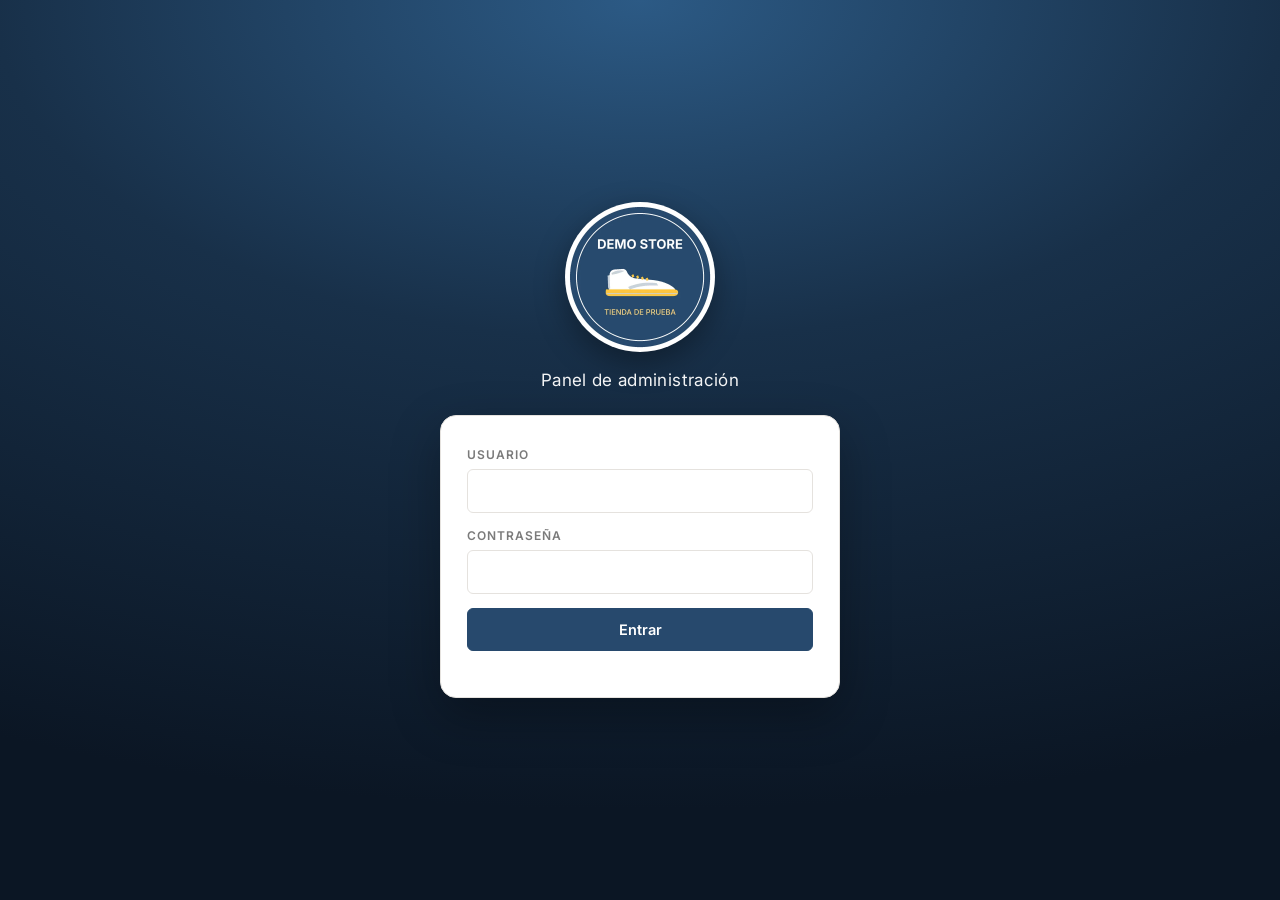
==== admin.html @ fce8990f "Tienda demo de calzado Página estática con catálogo, ficha de producto, carrito, checkout con cupone" ====
<!doctype html>
<html lang="es-CL">
<head>
<meta charset="utf-8">
<meta name="viewport" content="width=device-width, initial-scale=1">
<meta name="robots" content="noindex, nofollow">
<title>Panel · Demo Store</title>
<link rel="icon" href="favicon.svg" type="image/svg+xml">
<link rel="preconnect" href="https://fonts.googleapis.com">
<link rel="preconnect" href="https://fonts.gstatic.com" crossorigin>
<link rel="stylesheet" href="https://fonts.googleapis.com/css2?family=Playfair+Display:wght@500;600&family=Inter:wght@400;500;600;700&display=swap">
<style>
:root{
  --vino:#27496d; --vino-osc:#183049; --dorado:#b98a3e;
  --tinta:#151515; --tinta-2:#4d4d4d; --suave-txt:#7a7a7a;
  --papel:#fff; --suave:#f6f5f3; --suave-2:#efedea; --linea:#e5e2de;
  --verde:#1f8a5b; --rojo:#b3261e;
  --titulo:"Playfair Display",Georgia,serif; --texto:"Inter",system-ui,sans-serif;
  --radio:6px;
}
*,*::before,*::after{box-sizing:border-box}
[hidden]{display:none !important}
body{margin:0;background:var(--suave);color:var(--tinta);font:15px/1.5 var(--texto);-webkit-font-smoothing:antialiased}
h1,h2,h3{margin:0}
button,input,select,textarea{font:inherit;color:inherit;max-width:100%}
a{color:var(--vino)}

/* ---------- piezas ---------- */
.boton{display:inline-flex;align-items:center;justify-content:center;gap:8px;background:var(--vino);color:#fff;
  border:1px solid var(--vino);border-radius:var(--radio);padding:10px 18px;font-size:14.5px;font-weight:600;cursor:pointer}
.boton:hover{background:var(--vino-osc);border-color:var(--vino-osc)}
.boton[disabled]{opacity:.45;pointer-events:none}
/* Cuando hay cambios sin guardar, el botón late para que no se te pase */
.boton--guardar.late{animation:brillo 1.8s ease-in-out infinite}
@keyframes brillo{
  0%,100%{box-shadow:0 0 0 0 rgb(106 17 56 / .45)}
  50%{box-shadow:0 0 0 9px rgb(106 17 56 / 0)}
}
@media (prefers-reduced-motion:reduce){.boton--guardar.late{animation:none;outline:2px solid var(--vino);outline-offset:2px}}
.boton--linea{background:transparent;color:var(--tinta);border-color:var(--linea)}
.boton--linea:hover{background:var(--suave);color:var(--tinta);border-color:var(--tinta)}
.boton--chico{padding:6px 12px;font-size:13px}
.boton--rojo{background:transparent;border-color:var(--linea);color:var(--rojo)}
.boton--rojo:hover{background:#fdf0ef;border-color:var(--rojo)}
.campo{display:grid;gap:5px;margin-bottom:14px}
.campo>label{font-size:12px;letter-spacing:.08em;text-transform:uppercase;color:var(--suave-txt);font-weight:600}
.campo input,.campo select,.campo textarea{width:100%;border:1px solid var(--linea);border-radius:var(--radio);
  padding:10px 12px;font-size:14.5px;background:#fff;outline:none}
.campo input:focus,.campo select:focus,.campo textarea:focus{border-color:var(--vino)}
.campo textarea{min-height:76px;resize:vertical;font-family:inherit;line-height:1.5}
.campo .ayuda{font-size:12.5px;color:var(--suave-txt);line-height:1.45;
  padding-left:14px;position:relative}
.campo .ayuda::before{content:"";position:absolute;left:0;top:.52em;width:7px;height:7px;
  border-radius:50%;border:1.6px solid var(--vino);opacity:.5}
/* Avisos: lo que el panel le explica a quien lo está usando */
.pista{display:flex;gap:10px;align-items:flex-start;margin:12px 0 0;
  background:#f2f5f9;border-left:3px solid var(--vino);border-radius:0 8px 8px 0;
  padding:11px 14px;font-size:13.5px;line-height:1.5;color:var(--tinta-2)}
.pista svg{width:17px;height:17px;flex:none;margin-top:1px;color:var(--vino);
  fill:none;stroke:currentColor;stroke-width:1.8;stroke-linecap:round;stroke-linejoin:round}
.pista b{color:var(--tinta);font-weight:600}
.pista--antes{margin:0 0 14px}
.fila{display:grid;grid-template-columns:1fr 1fr;gap:0 14px}
.fila-3{display:grid;grid-template-columns:1fr 1fr 1fr;gap:0 14px}
@media(max-width:620px){.fila,.fila-3{grid-template-columns:1fr}}
.marca-check{display:flex;align-items:center;gap:9px;font-size:14.5px;margin-bottom:10px;cursor:pointer}
.marca-check input{width:17px;height:17px;accent-color:var(--vino)}
.tarjeta{background:#fff;border:1px solid var(--linea);border-radius:10px;padding:18px;margin-bottom:14px}
.tarjeta>h3{font-family:var(--titulo);font-size:19px;font-weight:600;margin-bottom:14px}
.vacio{color:var(--suave-txt);font-size:14px;padding:12px 0}

/* ---------- entrar ---------- */
.entrar{min-height:100vh;display:grid;place-items:center;padding:24px 20px;
  background:radial-gradient(120% 90% at 50% 0%,#2c5a85 0%,#183049 42%,#0b1624 100%)}
.entrar-marco{width:min(100%,400px);display:grid;justify-items:center}
.entrar-logo{width:150px;height:150px;border-radius:50%;object-fit:cover;background:#fff;
  box-shadow:0 10px 30px rgb(0 0 0 / .35)}
.entrar-titulo{color:#fff;font-size:17px;letter-spacing:.02em;margin:16px 0 22px;text-align:center;opacity:.95}
.entrar-caja{width:100%;background:#fff;border:1px solid var(--linea);border-radius:16px;padding:30px 26px;
  box-shadow:0 18px 50px rgb(0 0 0 / .3)}
.marca{display:flex;align-items:baseline;gap:7px;letter-spacing:.14em;font-size:19px;justify-content:center;margin-bottom:6px}
.marca b{font-weight:800}.marca span{font-weight:300}
.entrar-caja p.sub{text-align:center;color:var(--suave-txt);font-size:13.5px;margin:0 0 24px}
.entrar-pie{text-align:center;margin:16px 0 0}
.enlace-suave{border:0;background:none;padding:0;font:inherit;font-size:13.5px;color:var(--vino);
  cursor:pointer;text-decoration:underline;text-underline-offset:3px}
.recuperar-titulo{font-family:var(--titulo);font-size:20px;font-weight:600;margin:0 0 4px;text-align:center}
/* El código de recuperación: se muestra una sola vez, grande y copiable */
.codigo-caja{display:grid;gap:14px;justify-items:center;text-align:center;
  border:2px dashed var(--vino);border-radius:12px;padding:22px 18px;background:#f2f5f9;margin:4px 0 0}
.codigo-valor{font-family:ui-monospace,SFMono-Regular,Menlo,monospace;font-size:clamp(22px,5vw,30px);
  font-weight:700;letter-spacing:.08em;color:var(--vino);user-select:all;word-break:break-all}
.codigo-acciones{display:flex;gap:8px;flex-wrap:wrap;justify-content:center}
.ventana-codigo{border:0;padding:0;background:none;max-width:none;max-height:none;width:100%;height:100%}
.ventana-codigo:not([open]){display:none}
.ventana-codigo::backdrop{background:rgb(22 10 34 / .55)}
.ventana-codigo{display:grid;place-items:center}
.ventana-codigo-caja{width:min(100% - 32px,430px);background:#fff;border-radius:14px;padding:26px 24px}
.ventana-codigo-caja h2{font-family:var(--titulo);font-size:21px;font-weight:600;margin:0 0 6px}
.aviso{font-size:13.5px;border-radius:var(--radio);padding:10px 12px;margin-bottom:14px}
.aviso--mal{background:#fdf0ef;color:var(--rojo)}
.aviso--ok{background:#eef8f2;color:var(--verde)}
.aviso--info{background:var(--suave);color:var(--tinta-2)}

/* ---------- marco ---------- */
.barra{position:sticky;top:0;z-index:20;background:#fff;border-bottom:1px solid var(--linea);
  display:flex;align-items:center;gap:14px;padding:12px 20px;flex-wrap:wrap}
.barra .marca{margin:0;font-size:16px}
.barra-logo{width:34px;height:34px;border-radius:50%;object-fit:cover;flex:none}
.barra-etiqueta{font-size:11.5px;letter-spacing:.12em;text-transform:uppercase;color:var(--suave-txt);
  border-left:1px solid var(--linea);padding-left:14px}
.barra-der{margin-left:auto;display:flex;align-items:center;gap:10px}
/* En el teléfono no cabía todo en una línea y «Guardar cambios» quedaba
   cortado a la derecha. Ahora baja a su propia fila, ancho completo. */
@media(max-width:720px){
  .barra{padding:10px 14px;gap:10px}
  .barra-etiqueta{display:none}
  .barra-der{margin-left:auto;width:100%;flex-wrap:wrap;gap:8px}
  .barra-der .estado-guardado{order:-1;width:100%;text-align:center}
  .barra-der [data-guardar]{flex:1 1 auto;justify-content:center}
  .barra-der a,.barra-der [data-salir]{flex:0 0 auto}
}
.estado-guardado{font-size:13px;color:var(--suave-txt)}
.estado-guardado[data-cambios]{color:var(--dorado);font-weight:600}
.pestanas{display:flex;gap:2px;overflow-x:auto;background:#fff;border-bottom:1px solid var(--linea);padding:0 12px}
.pestanas button{background:none;border:0;border-bottom:2px solid transparent;padding:12px 14px;
  font-size:14.5px;font-weight:500;color:var(--tinta-2);cursor:pointer;white-space:nowrap}
.pestanas button:hover{color:var(--tinta)}
.pestanas button[aria-current]{color:var(--vino);border-bottom-color:var(--vino);font-weight:600}
.cuerpo{max-width:1180px;margin:0 auto;padding:22px 20px 80px}

/* ---------- productos ---------- */
.productos{display:grid;grid-template-columns:320px minmax(0,1fr);gap:20px;align-items:start}
@media(max-width:860px){.productos{grid-template-columns:1fr}}
.lista-caja{background:#fff;border:1px solid var(--linea);border-radius:10px;overflow:hidden;position:sticky;top:120px}
@media(max-width:860px){.lista-caja{position:static}}
.lista-filtros{padding:12px;border-bottom:1px solid var(--linea);display:grid;gap:8px}
.lista-filtros input,.lista-filtros select{width:100%;border:1px solid var(--linea);border-radius:var(--radio);padding:8px 10px;font-size:14px}
.lista{max-height:62vh;overflow:auto}
.lista-item{display:flex;align-items:center;gap:10px;width:100%;text-align:left;background:none;border:0;
  border-bottom:1px solid var(--linea);padding:9px 12px;cursor:pointer}
.lista-item:hover{background:var(--suave)}
.lista-item[aria-current]{background:#edf2f7;box-shadow:inset 3px 0 0 var(--vino)}
.lista-item img{width:44px;height:44px;object-fit:cover;background:var(--suave-2);border-radius:4px;flex:none}
.lista-item div{min-width:0;display:grid}
.lista-item b{font-size:14px;font-weight:500;white-space:nowrap;overflow:hidden;text-overflow:ellipsis}
.lista-item small{font-size:12.5px;color:var(--suave-txt)}
.lista-item .oculto-tag{font-size:11px;color:var(--rojo)}
/* Grupos por categoría en la lista de productos */
.grupo-cat{border-bottom:1px solid var(--linea)}
.grupo-cat:last-child{border-bottom:0}
.grupo-cat>summary{display:flex;align-items:center;gap:10px;padding:11px 14px;cursor:pointer;
  background:var(--suave);list-style:none;position:sticky;top:0;z-index:1;
  border-bottom:1px solid var(--linea)}
.grupo-cat>summary::-webkit-details-marker{display:none}
.grupo-cat>summary::marker{content:""}
.grupo-cat>summary:hover{background:var(--suave-2)}
.grupo-cat-foto{width:34px;height:26px;border-radius:5px;object-fit:cover;flex:none;
  border:1px solid var(--linea);background:#fff}
.grupo-cat>summary b{font-size:13.5px;font-weight:600;letter-spacing:.02em}
.grupo-cat-n{margin-left:auto;background:#fff;border:1px solid var(--linea);border-radius:999px;
  padding:2px 9px;font-size:11.5px;color:var(--suave-txt);font-variant-numeric:tabular-nums}
.grupo-cat-flecha{width:9px;height:9px;flex:none;border-right:1.6px solid var(--suave-txt);
  border-bottom:1.6px solid var(--suave-txt);transform:rotate(-45deg);margin-right:2px;transition:transform .15s}
.grupo-cat[open]>summary .grupo-cat-flecha{transform:rotate(45deg)}

.editor{background:#fff;border:1px solid var(--linea);border-radius:10px;padding:22px}
.editor-cab{display:flex;align-items:center;gap:12px;margin-bottom:18px}
.editor-cab h2{font-family:var(--titulo);font-size:22px;font-weight:600;margin-right:auto}
.sub-titulo{font-size:12px;letter-spacing:.1em;text-transform:uppercase;color:var(--suave-txt);
  font-weight:600;margin:22px 0 12px;padding-top:16px;border-top:1px solid var(--linea)}

/* fotos */
.fotos{display:flex;flex-wrap:wrap;gap:10px}
.foto{position:relative;width:118px}
.foto img{width:118px;height:89px;object-fit:cover;background:var(--suave-2);border:1px solid var(--linea);border-radius:6px;display:block}
.foto-acciones{display:flex;gap:4px;margin-top:4px}
.foto-acciones button{flex:1;border:1px solid var(--linea);background:#fff;border-radius:4px;padding:3px;
  font-size:12px;cursor:pointer;line-height:1.2}
.foto-acciones button:hover{background:var(--suave)}
.foto-principal{position:absolute;top:4px;left:4px;background:var(--vino);color:#fff;font-size:10px;
  letter-spacing:.06em;text-transform:uppercase;padding:2px 6px;border-radius:3px}
.subir{width:118px;height:89px;border:1px dashed var(--linea);border-radius:6px;background:var(--suave);
  display:grid;place-items:center;cursor:pointer;font-size:13px;color:var(--suave-txt);text-align:center;padding:6px}
.subir:hover{border-color:var(--vino);color:var(--vino)}

/* campo de imagen (portada y banda): se sube desde el dispositivo */
.img-campo{display:flex;gap:14px;align-items:flex-start;flex-wrap:wrap}
.img-campo>img{width:220px;aspect-ratio:4/3;object-fit:cover;display:block;
  border:1px solid var(--linea);border-radius:8px;background:var(--suave-2)}
.img-vacia{width:220px;aspect-ratio:4/3;border:1px dashed var(--linea);border-radius:8px;
  background:var(--suave);display:grid;place-items:center;font-size:13px;color:var(--suave-txt)}
.img-acciones{display:grid;gap:7px;align-content:start;max-width:260px}
.img-acciones label{cursor:pointer}
.img-acciones .ayuda{font-size:12.5px;color:var(--suave-txt);line-height:1.45}

/* tallas */
.tallas-modo{display:flex;gap:6px;margin-bottom:12px}
.tallas-modo button{border:1px solid var(--linea);background:#fff;border-radius:999px;padding:6px 14px;
  font-size:13.5px;cursor:pointer}
.tallas-modo button[aria-pressed="true"]{background:var(--vino);border-color:var(--vino);color:#fff}
.tallas-stock{display:flex;flex-wrap:wrap;gap:8px}
.talla-stock{width:76px}
.talla-stock span{display:block;font-size:12px;color:var(--suave-txt);text-align:center;margin-bottom:3px}
.talla-stock input{width:100%;text-align:center;border:1px solid var(--linea);border-radius:var(--radio);padding:7px 4px}
.talla-stock input[data-cero]{background:#fdf0ef;border-color:#f0c9c6}
/* estadísticas */
.st-periodos{display:flex;gap:6px;flex-wrap:wrap;margin-bottom:16px}
.st-periodos button{border:1px solid var(--linea);background:#fff;border-radius:999px;padding:6px 14px;font-size:13.5px;cursor:pointer}
.st-periodos button[aria-pressed="true"]{background:var(--vino);border-color:var(--vino);color:#fff}
.st-tiles{display:grid;grid-template-columns:repeat(auto-fit,minmax(170px,1fr));gap:12px;margin-bottom:18px}
.st-tile{border:1px solid var(--linea);border-radius:10px;padding:14px 16px;background:#fff}
.st-tile b{display:block;font-size:26px;font-weight:600;line-height:1.1;font-variant-numeric:tabular-nums}
.st-tile span{display:block;font-size:12px;letter-spacing:.08em;text-transform:uppercase;color:var(--suave-txt);font-weight:600;margin-bottom:6px}
.st-tile small{display:block;color:var(--suave-txt);font-size:12.5px;margin-top:4px;line-height:1.4}
.st-barras{display:flex;align-items:flex-end;gap:4px;height:130px;padding:10px 0;border-bottom:1px solid var(--linea)}
.st-barras div{flex:1;background:var(--vino);border-radius:3px 3px 0 0;min-height:2px;opacity:.85}
.st-barras div:hover{opacity:1}
.st-pie-fechas{display:flex;justify-content:space-between;font-size:11.5px;color:var(--suave-txt);margin-top:6px}
.st-paso{display:grid;grid-template-columns:minmax(0,1fr) 2.2fr auto auto;gap:10px;align-items:center;padding:7px 0;font-size:14px}
.st-paso span.b{background:var(--suave-2);border-radius:999px;height:10px;overflow:hidden}
.st-paso span.b i{display:block;height:100%;background:var(--vino)}
.st-paso b{font-variant-numeric:tabular-nums}
.st-paso small{color:var(--suave-txt);min-width:46px;text-align:right}
.st-dos{display:grid;grid-template-columns:1fr 1fr;gap:16px}
@media(max-width:760px){.st-dos{grid-template-columns:1fr}}
.st-rank{display:grid;gap:7px}
.st-rank li{display:flex;gap:10px;align-items:center;font-size:14px}
.st-rank li b{margin-left:auto;font-variant-numeric:tabular-nums}
.st-vacio{color:var(--suave-txt);font-size:13.5px}
.st-pasos{margin:10px 0 0 18px;display:grid;gap:7px;font-size:14px;line-height:1.5}
.color-punto{display:inline-block;width:12px;height:12px;border-radius:50%;
  border:1px solid rgb(0 0 0 / .18);vertical-align:-1px;margin-right:2px}
.repe-cab .ayuda{margin-left:auto;font-size:12.5px;color:var(--suave-txt)}

/* filas repetibles */
.repe{border:1px solid var(--linea);border-radius:8px;padding:14px;margin-bottom:10px;background:var(--suave)}
.repe-cab{display:flex;align-items:center;gap:10px;margin-bottom:10px}
.repe-cab b{font-size:13px;letter-spacing:.06em;text-transform:uppercase;color:var(--suave-txt);margin-right:auto}
.repe .campo{margin-bottom:10px}
.color-fila{display:flex;gap:8px;align-items:center;margin-bottom:8px}
.color-fila input[type=text]{flex:1}
.color-fila input[type=color]{width:46px;height:38px;padding:2px;border:1px solid var(--linea);border-radius:var(--radio);background:#fff}

.guardado{position:fixed;left:50%;bottom:24px;transform:translate(-50%,10px);z-index:60;background:var(--tinta);
  color:#fff;padding:12px 20px;border-radius:var(--radio);font-size:14px;opacity:0;pointer-events:none;
  transition:opacity .2s,transform .2s}
.guardado[data-ver]{opacity:1;transform:translate(-50%,0)}
.guardado--mal{background:var(--rojo)}
</style>
</head>
<body>

<!-- ============ entrar ============ -->
<section class="entrar" data-entrar>
  <div class="entrar-marco">
    <img class="entrar-logo" src="img/logo-demo.webp" width="600" height="600" alt="Demo Store">
    <p class="entrar-titulo">Panel de administración</p>
  <form class="entrar-caja" data-form-entrar>
    <div class="aviso aviso--mal" data-error-entrar hidden></div>
    <div class="aviso aviso--info" data-config hidden></div>
    <div class="campo">
      <label for="u">Usuario</label>
      <input id="u" type="text" autocomplete="username" required>
    </div>
    <div class="campo">
      <label for="c">Contraseña</label>
      <input id="c" type="password" autocomplete="current-password" required>
    </div>
    <button class="boton" type="submit" style="width:100%">Entrar</button>
    <p class="entrar-pie"><button type="button" class="enlace-suave" data-olvide hidden>¿Olvidaste tu contraseña?</button></p>
  </form>

  <form class="entrar-caja" data-form-recuperar hidden>
    <h2 class="recuperar-titulo">Recuperar la contraseña</h2>
    <p class="ayuda" style="margin:0 0 16px">Escribe tu usuario y el código que guardaste cuando creaste la cuenta.</p>
    <div class="aviso aviso--mal" data-error-recuperar hidden></div>
    <div class="campo"><label for="ru">Usuario</label><input id="ru" type="text" autocomplete="username" required></div>
    <div class="campo"><label for="rc">Código de recuperación</label>
      <input id="rc" type="text" placeholder="XXXXX-XXXX-XXXX" autocapitalize="characters" autocomplete="off" required></div>
    <div class="campo"><label for="rn">Contraseña nueva</label>
      <input id="rn" type="password" autocomplete="new-password" required>
      <span class="ayuda">Mínimo 12 caracteres, con letras y números.</span></div>
    <button class="boton" type="submit" style="width:100%">Cambiar la contraseña</button>
    <p class="entrar-pie"><button type="button" class="enlace-suave" data-volver-entrar>Volver</button></p>
  </form>
  </div>
</section>

<!-- ============ panel ============ -->
<div data-panel hidden>
  <header class="barra">
    <img class="barra-logo" src="img/logo-demo.webp" width="600" height="600" alt="">
    <span class="marca"><b>DEMO</b><span>STORE</span></span>
    <span class="barra-etiqueta">Panel</span>
    <div class="barra-der">
      <span class="estado-guardado" data-estado>Sin cambios</span>
      <a class="boton boton--linea boton--chico" href="/" target="_blank" rel="noopener">Ver la página</a>
      <button class="boton boton--guardar" type="button" data-guardar>Guardar cambios</button>
      <button class="boton boton--linea boton--chico" type="button" data-salir>Salir</button>
    </div>
  </header>

  <nav class="pestanas" data-pestanas>
    <button type="button" data-ir="productos" aria-current="page">Productos</button>
    <button type="button" data-ir="portada">Portada</button>
    <button type="button" data-ir="tienda">Tienda</button>
    <button type="button" data-ir="cupones">Cupones</button>
    <button type="button" data-ir="ajustes">Ajustes</button>
    <button type="button" data-ir="estadisticas">Estadísticas</button>
    <button type="button" data-ir="cuenta">Cuenta</button>
  </nav>

  <main class="cuerpo">
    <section data-vista="productos">
      <div class="productos">
        <aside class="lista-caja">
          <div class="lista-filtros">
            <input type="search" data-buscar placeholder="Buscar modelo…">
            <select data-filtro-cat></select>
            <button class="boton boton--chico" type="button" data-nuevo>+ Nuevo producto</button>
          </div>
          <div class="lista" data-lista></div>
        </aside>
        <div data-editor></div>
      </div>
    </section>

    <section data-vista="portada" hidden></section>
    <section data-vista="tienda" hidden></section>
    <section data-vista="cupones" hidden></section>
    <section data-vista="ajustes" hidden></section>
    <section data-vista="estadisticas" hidden></section>
    <section data-vista="cuenta" hidden></section>
  </main>
</div>

<dialog class="ventana-codigo" data-ventana-codigo>
  <div class="ventana-codigo-caja">
    <h2>Guarda este código</h2>
    <p class="ayuda" data-codigo-texto></p>
    <div class="codigo-caja">
      <span class="codigo-valor" data-codigo-valor></span>
      <div class="codigo-acciones">
        <button class="boton boton--linea boton--chico" type="button" data-copiar-codigo>Copiar</button>
      </div>
    </div>
    <p class="ayuda" style="margin-top:14px"><b>Sácale una captura ahora.</b> No se vuelve a mostrar, y es lo único
      que te deja recuperar la cuenta si olvidas la contraseña.</p>
    <button class="boton" type="button" data-cerrar-codigo style="width:100%;margin-top:16px">Ya lo guardé</button>
  </div>
</dialog>

<div class="guardado" data-aviso></div>

<script>
(function () {
  "use strict";

  var API = "/api/admin";
  var cuenta = { usuario: "", clave: "" };
  var D = null;              // el catálogo que se está editando
  var fotosNuevas = [];      // { path, sha } de las fotos subidas en esta sesión
  var version = "";          // versión del catálogo que se cargó: evita pisar cambios de otro
  var previas = {};          // ruta -> la foto en el navegador, para verla antes de publicar
  var cambios = false;
  var sel = null;            // id del producto abierto
  var filtro = { categoria: "", texto: "" };
  var grupos = {};           // qué categorías quedaron abiertas en la lista
  var pestana = "productos";

  function $(s, r) { return (r || document).querySelector(s); }
  function $$(s, r) { return Array.prototype.slice.call((r || document).querySelectorAll(s)); }
  function esc(s) {
    return String(s == null ? "" : s).replace(/[&<>"']/g, function (c) {
      return { "&": "&amp;", "<": "&lt;", ">": "&gt;", '"': "&quot;", "'": "&#39;" }[c];
    });
  }
  function plata(n) { return "$" + String(Math.round(n || 0)).replace(/\B(?=(\d{3})+(?!\d))/g, "."); }
  function slug(s) {
    return String(s || "").toLowerCase().normalize("NFD").replace(/[̀-ͯ]/g, "")
      .replace(/[^a-z0-9]+/g, "-").replace(/^-+|-+$/g, "").slice(0, 40);
  }
  function avisar(texto, mal) {
    var el = $("[data-aviso]");
    el.textContent = texto;
    el.classList.toggle("guardado--mal", !!mal);
    el.setAttribute("data-ver", "");
    clearTimeout(el._t);
    el._t = setTimeout(function () { el.removeAttribute("data-ver"); }, 3200);
  }
  function tocar() {
    cambios = true;
    var e = $("[data-estado]");
    e.textContent = "Cambios sin guardar";
    e.setAttribute("data-cambios", "");
    $("[data-guardar]").classList.add("late");
  }
  function limpio() {
    cambios = false;
    var e = $("[data-estado]");
    e.textContent = "Todo guardado";
    e.removeAttribute("data-cambios");
    $("[data-guardar]").classList.remove("late");
  }

  var ERRORES = {
    acceso: "Usuario o contraseña incorrectos.",
    "sin-clave": "Falta poner ADMIN_PASSWORD en las variables del proyecto.",
    "clave-corta": "La contraseña del proyecto debe tener 12 caracteres o más.",
    config: "Falta el token de GitHub o el nombre del repositorio.",
    github: "GitHub no aceptó el cambio. Intenta de nuevo en un minuto.",
    "token-malo": "El token de GitHub no sirve o ya venció. Genera uno nuevo y cámbialo en las variables del proyecto.",
    "token-sin-permiso": "El token de GitHub no tiene permiso para escribir en el repositorio. Necesita «Contents: Read and write».",
    "repo-no-encontrado": "No encuentro el repositorio con ese token. Revisa el nombre en GITHUB_REPO y que el token tenga acceso a ese repositorio.",
    conflicto: "El repositorio cambió mientras guardabas. Vuelve a entrar al panel y guarda de nuevo.",
    desactualizado: "El catálogo cambió desde que abriste el panel. Sal y vuelve a entrar para no borrar esos cambios, y aplica lo tuyo de nuevo.",
    "github-caido": "GitHub está con problemas ahora mismo. Intenta en unos minutos.",
    catalogo: "No se pudo leer el catálogo publicado.",
    datos: "Hay datos que no se pueden guardar así.",
    grande: "El catálogo quedó muy grande.",
    foto: "La foto no se pudo subir (debe ser JPG y pesar menos de 3,5 MB).",
    limite: "Demasiados intentos. Espera unos minutos.",
    "sin-base": "Esto necesita la base de datos de Cloudflare conectada. Mira la pestaña Estadísticas.",
    "sin-cuenta": "Todavía no has creado una cuenta propia.",
    "usuario-ocupado": "Ese usuario ya existe.",
    "usuario-malo": "El usuario va de 3 a 24 caracteres: letras, números, punto, guion o guion bajo.",
    "clave-corta-cuenta": "La contraseña debe tener 12 caracteres o más.",
    "clave-simple": "La contraseña necesita al menos una letra y un número.",
    "codigo-malo": "Ese código no corresponde. Revísalo en la captura que guardaste.",
    origen: "Pedido bloqueado por seguridad."
  };

  function api(accion, extra) {
    var cuerpo = Object.assign({ accion: accion, usuario: cuenta.usuario, clave: cuenta.clave }, extra || {});
    return fetch(API, {
      method: "POST",
      headers: { "Content-Type": "application/json" },
      body: JSON.stringify(cuerpo)
    }).then(function (r) {
      return r.text().then(function (crudo) {
        var d = {};
        try { d = JSON.parse(crudo); } catch (x) { d = {}; }
        if (!r.ok || d.error) {
          // Si no hay un mensaje conocido, se muestra lo que haya llegado: es
          // preferible un texto feo a un «Error 502» que no dice nada.
          var motivo = ERRORES[d.error] ||
            (d.error ? "El servidor respondió «" + d.error + "» (HTTP " + r.status + ")."
                     : "El servidor respondió HTTP " + r.status + ".");
          var e = new Error(motivo +
            (d.github ? "\nGitHub dijo: " + d.github : "") +
            (!d.error && crudo ? "\n" + crudo.replace(/<[^>]*>/g, " ").replace(/\s+/g, " ").trim().slice(0, 200) : ""));
          e.codigo = d.error;
          throw e;
        }
        return d;
      });
    });
  }

  /* ============ entrar ============ */
  fetch(API).then(function (r) { return r.json(); }).then(function (s) {
    var faltas = [];
    if (s.clave !== "configurada") faltas.push("la contraseña del panel (ADMIN_PASSWORD)");
    if (s.github !== "configurado") faltas.push("el token de GitHub (GITHUB_TOKEN)");
    if (!s.repositorio || s.repositorio === "FALTA") faltas.push("el repositorio (GITHUB_REPO)");
    if (faltas.length) {
      var el = $("[data-config]");
      el.textContent = "Falta configurar " + faltas.join(" y ") + " en las variables del proyecto.";
      el.hidden = false;
    }
    if (s.usuario) $("#u").value = s.usuario;
    // El enlace de recuperar solo sirve si hay una cuenta propia creada
    if (s.cuentaPropia) $("[data-olvide]").hidden = false;
  }).catch(function () { /* el panel igual deja intentar */ });

  $("[data-form-entrar]").addEventListener("submit", function (ev) {
    ev.preventDefault();
    var err = $("[data-error-entrar]");
    err.hidden = true;
    cuenta.usuario = $("#u").value.trim();
    cuenta.clave = $("#c").value;
    var boton = ev.target.querySelector("button");
    boton.disabled = true;
    boton.textContent = "Entrando…";
    api("entrar").then(function (d) {
      if (!d.catalogo) throw new Error("No se encontró el catálogo publicado.");
      D = d.catalogo;
      version = d.version || "";
      $("[data-entrar]").hidden = true;
      $("[data-panel]").hidden = false;
      limpio();
      pintarTodo();
    }).catch(function (e) {
      err.textContent = e.message;
      err.hidden = false;
    }).then(function () {
      boton.disabled = false;
      boton.textContent = "Entrar";
    });
  });

  /* ---- recuperar la contraseña con el código ---- */
  function verRecuperar(si) {
    $("[data-form-entrar]").hidden = !!si;
    $("[data-form-recuperar]").hidden = !si;
    $("[data-error-recuperar]").hidden = true;
  }
  $("[data-olvide]").addEventListener("click", function () { verRecuperar(true); });
  $("[data-volver-entrar]").addEventListener("click", function () { verRecuperar(false); });

  $("[data-form-recuperar]").addEventListener("submit", function (ev) {
    ev.preventDefault();
    var err = $("[data-error-recuperar]");
    err.hidden = true;
    var boton = ev.target.querySelector("button[type=submit]");
    boton.disabled = true;
    boton.textContent = "Cambiando…";
    fetch(API, {
      method: "POST",
      headers: { "Content-Type": "application/json" },
      body: JSON.stringify({ accion: "recuperar", usuario: $("#ru").value.trim(), codigo: $("#rc").value, nuevaClave: $("#rn").value })
    }).then(function (r) {
      return r.text().then(function (crudo) {
        var d = {};
        try { d = JSON.parse(crudo); } catch (x) { d = {}; }
        if (!r.ok || d.error) throw new Error(ERRORES[d.error] || ("El servidor respondió HTTP " + r.status + "."));
        return d;
      });
    }).then(function (d) {
      verRecuperar(false);
      $("#u").value = $("#ru").value.trim();
      $("#c").value = "";
      mostrarCodigo(d.codigo, "Tu contraseña quedó cambiada. Este es tu código nuevo: el anterior ya no sirve.");
    }).catch(function (e) {
      err.textContent = e.message;
      err.hidden = false;
    }).then(function () {
      boton.disabled = false;
      boton.textContent = "Cambiar la contraseña";
    });
  });

  /* El código se ve una sola vez: aquí o en una captura */
  function mostrarCodigo(codigo, texto) {
    var dlg = $("[data-ventana-codigo]");
    $("[data-codigo-texto]").textContent = texto;
    $("[data-codigo-valor]").textContent = codigo;
    dlg.showModal();
  }

  $("[data-salir]").addEventListener("click", function () {
    if (cambios && !confirm("Tienes cambios sin guardar. ¿Salir igual?")) return;
    location.reload();
  });

  window.addEventListener("beforeunload", function (ev) {
    if (cambios) { ev.preventDefault(); ev.returnValue = ""; }
  });

  /* ============ guardar ============ */
  $("[data-guardar]").addEventListener("click", function () {
    var b = this;
    b.disabled = true;
    b.textContent = "Guardando…";
    api("publicar", { catalogo: D, fotos: fotosNuevas, version: version }).then(function (d) {
      version = (d && d.version) || version;
      fotosNuevas = [];
      limpio();
      avisar("Cambios guardados. La página se actualiza en un par de minutos.");
    }).catch(function (e) {
      avisar(e.message, true);
    }).then(function () {
      b.disabled = false;
      b.textContent = "Guardar cambios";
    });
  });

  /* ============ pestañas ============ */
  $("[data-pestanas]").addEventListener("click", function (ev) {
    var b = ev.target.closest("[data-ir]");
    if (!b) return;
    pestana = b.getAttribute("data-ir");
    $$("[data-ir]").forEach(function (x) {
      if (x === b) x.setAttribute("aria-current", "page"); else x.removeAttribute("aria-current");
    });
    pintarTodo();
  });

  function pintarTodo() {
    $$("[data-vista]").forEach(function (v) { v.hidden = v.getAttribute("data-vista") !== pestana; });
    if (pestana === "productos") { pintarLista(); pintarEditor(); }
    if (pestana === "portada") pintarPortada();
    if (pestana === "tienda") pintarTienda();
    if (pestana === "cupones") pintarCupones();
    if (pestana === "ajustes") pintarAjustes();
    if (pestana === "cuenta") cargarCuenta();
    if (pestana === "estadisticas") {
      // se piden una sola vez por visita, salvo que cambies el período
      if (!statsPedidas) { statsPedidas = true; cargarEstadisticas(); } else pintarEstadisticas();
    }
  }

  /* ============ productos ============ */
  function todos() {
    var r = [];
    (D.categorias || []).forEach(function (c) {
      (c.productos || []).forEach(function (p) { r.push({ cat: c, p: p }); });
    });
    return r;
  }
  function buscarProd(id) { return todos().filter(function (x) { return x.p.id === id; })[0] || null; }
  function foto1(p) { return (p.fotos && p.fotos[0]) || ""; }

  function pintarLista() {
    var selCat = $("[data-filtro-cat]");
    if (selCat.options.length !== (D.categorias || []).length + 1) {
      selCat.innerHTML = '<option value="">Todas las categorías</option>' +
        (D.categorias || []).map(function (c) {
          return '<option value="' + esc(c.id) + '">' + esc(c.nombre) + "</option>";
        }).join("");
    }
    selCat.value = filtro.categoria;
    $("[data-buscar]").value = filtro.texto;

    var txt = filtro.texto.toLowerCase();
    var lista = todos().filter(function (x) {
      if (filtro.categoria && x.cat.id !== filtro.categoria) return false;
      if (txt && x.p.nombre.toLowerCase().indexOf(txt) < 0) return false;
      return true;
    });
    var item = function (x) {
      return '<button class="lista-item" type="button" data-sel="' + esc(x.p.id) + '"' +
        (x.p.id === sel ? ' aria-current="true"' : "") + ">" +
        '<img src="' + esc(urlFoto(foto1(x.p))) + '" alt="" loading="lazy">' +
        "<div><b>" + esc(x.p.nombre) + "</b><small>" + plata(x.p.precio) +
        (x.p.disponible === false ? ' · <span class="oculto-tag">oculto</span>' : "") + "</small></div></button>";
    };

    if (!lista.length) {
      $("[data-lista]").innerHTML = '<p class="vacio" style="padding:14px">No hay productos con ese filtro.</p>';
      return;
    }
    // Agrupada por categoría: con 31 modelos, una sola lista se hace eterna.
    // Buscando o con una categoría elegida se muestra todo abierto y sin grupos.
    if (filtro.texto || filtro.categoria) {
      $("[data-lista]").innerHTML = lista.map(item).join("");
      return;
    }
    $("[data-lista]").innerHTML = (D.categorias || []).map(function (c) {
      var suyos = lista.filter(function (x) { return x.cat.id === c.id; });
      if (!suyos.length) return "";
      var dentro = suyos.some(function (x) { return x.p.id === sel; });
      var abierto = grupos[c.id] === undefined ? dentro : grupos[c.id];
      var tapa = c.foto || foto1((suyos[0] || {}).p || {});
      return '<details class="grupo-cat"' + (abierto ? " open" : "") + ' data-grupo="' + esc(c.id) + '">' +
        "<summary><i class=\"grupo-cat-flecha\"></i>" +
          (tapa ? '<img class="grupo-cat-foto" src="' + esc(urlFoto(tapa)) + '" alt="" loading="lazy">' : "") +
          "<b>" + esc(c.nombre) + '</b><span class="grupo-cat-n">' + suyos.length + "</span></summary>" +
        suyos.map(item).join("") + "</details>";
    }).join("");
  }

  /* Ojo: devuelve siempre un objeto nuevo. Si devolviera el mismo, todos los
     colores terminarían compartiendo la misma tabla de tallas y cambiar uno
     cambiaría los otros. */
  function tallasComoObjeto(t) {
    if (t && typeof t === "object") {
      var copia = {};
      Object.keys(t).forEach(function (k) { copia[k] = t[k]; });
      return copia;
    }
    var o = {};
    var m = /^\s*(\d+)\s*(?:-|a|al)\s*(\d+)\s*$/.exec(String(t || ""));
    if (m) { for (var i = +m[1]; i <= +m[2]; i++) o[String(i)] = null; }
    else String(t || "").split(/[,;\s]+/).filter(Boolean).forEach(function (x) { o[x] = null; });
    return o;
  }

  function pintarEditor() {
    var caja = $("[data-editor]");
    var x = sel ? buscarProd(sel) : null;
    if (!x) {
      caja.innerHTML = '<div class="editor"><p class="vacio">Elige un producto de la lista para editarlo, ' +
        "o crea uno nuevo.</p></div>";
      return;
    }
    var p = x.p;
    var porStock = p.tallas && typeof p.tallas === "object";
    var colores = p.colores || [];
    var porColor = colores.some(function (c) { return c && c.tallas; });
    var tallas = tallasComoObjeto(p.tallas);

    caja.innerHTML = '<div class="editor">' +
      '<div class="editor-cab"><h2>' + esc(p.nombre || "Producto") + "</h2>" +
        '<button class="boton boton--rojo boton--chico" type="button" data-borrar-prod>Eliminar</button></div>' +

      '<div class="fila">' +
        campo("Nombre", '<input type="text" data-p="nombre" value="' + esc(p.nombre) + '">') +
        campo("Categoría", '<select data-p="__categoria">' + (D.categorias || []).map(function (c) {
          return '<option value="' + esc(c.id) + '"' + (c.id === x.cat.id ? " selected" : "") + ">" + esc(c.nombre) + "</option>";
        }).join("") + "</select>") +
      "</div>" +
      '<div class="fila">' +
        campo("Precio", '<input type="number" min="0" step="10" data-p="precio" value="' + (p.precio || 0) + '">') +
        campo("Precio antes (opcional)", '<input type="number" min="0" step="10" data-p="precioAntes" value="' +
          (p.precioAntes || "") + '"><span class="ayuda">Déjalo vacío si no está en oferta.</span>') +
      "</div>" +

      '<p class="sub-titulo">Fotos</p>' +
      '<div class="fotos" data-fotos>' +
        (p.fotos || []).map(function (f, i) {
          return '<div class="foto">' + (i === 0 ? '<span class="foto-principal">Principal</span>' : "") +
            '<img src="' + esc(urlFoto(f)) + '" alt="">' +
            '<div class="foto-acciones">' +
              (i > 0 ? '<button type="button" data-foto-sube="' + i + '" title="Mover antes">←</button>' : "") +
              '<button type="button" data-foto-borra="' + i + '" title="Quitar">Quitar</button>' +
            "</div></div>";
        }).join("") +
        '<label class="subir">+ Elegir foto<br><small>del dispositivo</small><input type="file" accept="image/*" hidden data-subir-foto></label>' +
      "</div>" +
      pista("La <b>primera foto</b> es la que se ve en el catálogo; arrástrala con la flecha si quieres otra. " +
        "Las eliges desde tu teléfono o computador y se recortan solas, sobre fondo blanco.") +

      '<p class="sub-titulo">Tallas y stock</p>' +
      '<div class="tallas-modo">' +
        '<button type="button" data-modo-tallas="rango" aria-pressed="' + (!porStock && !porColor) + '">Rango (sin contar pares)</button>' +
        '<button type="button" data-modo-tallas="color" aria-pressed="' + (porStock || porColor) + '">Stock por color y talla</button>' +
      "</div>" +
      (porColor || (porStock && colores.length)
        ? colores.map(function (c, ic) {
            // mientras no se haya separado, cada color muestra el stock del producto
            var tc = tallasComoObjeto(c.tallas != null ? c.tallas : p.tallas);
            var quedan = Object.keys(tc).reduce(function (a, k) { return a + (parseInt(tc[k], 10) || 0); }, 0);
            return '<div class="repe"><div class="repe-cab">' +
              '<b><span class="color-punto" style="background:' + esc(c.hex || "#ddd") + '"></span> ' +
              esc(c.nombre || "Color " + (ic + 1)) + "</b>" +
              '<span class="ayuda">' + quedan + (quedan === 1 ? " par" : " pares") + "</span></div>" +
              '<div class="tallas-stock">' + Object.keys(tc).map(function (x) {
                return '<label class="talla-stock"><span>Talla ' + esc(x) + "</span>" +
                  '<input type="number" min="0" max="99" data-talla-color="' + ic + '" data-talla="' + esc(x) + '" value="' +
                  (tc[x] == null ? 0 : tc[x]) + '"' + ((tc[x] | 0) === 0 ? " data-cero" : "") + "></label>";
              }).join("") + "</div></div>";
          }).join("") +
          pista("Escribe <b>cuántos pares te quedan</b> de cada color en cada talla. " +
            "En la página, la clienta elige primero el color y solo ve las tallas que hay de ese color. " +
            "La talla en 0 le sale tachada, y si un color se acaba entero aparece como «sin stock»." +
            (porColor ? "" : " Apenas cambies un número, el stock se separa por color."))
        : porStock
          ? '<div class="tallas-stock">' + Object.keys(tallas).map(function (t) {
              return '<label class="talla-stock"><span>Talla ' + esc(t) + "</span>" +
                '<input type="number" min="0" max="99" data-talla="' + esc(t) + '" value="' + (tallas[t] == null ? 0 : tallas[t]) + '"' +
                ((tallas[t] | 0) === 0 ? " data-cero" : "") + "></label>";
            }).join("") + "</div>" +
            pista("En 0 la talla le sale tachada a la clienta. Con 1 o 2, la ficha avisa «última» o «quedan 2».")
          : campo("Tallas disponibles", '<input type="text" data-p="tallas" value="' + esc(p.tallas || "") +
              '" placeholder="35-40">') +
            pista("Escribe un rango, como <b>35-40</b>, o una lista: <b>36, 37, 39</b>. " +
              "Con esto le muestras las tallas sin prometer cuántos pares te quedan.")) +

      '<p class="sub-titulo">Textos</p>' +
      campo("Resumen (se ve bajo el precio)", '<textarea data-p="detalle" style="min-height:60px">' + esc(p.detalle) + "</textarea>") +
      campo("Descripción", '<textarea data-p="descripcion">' + esc(p.descripcion) + "</textarea>") +
      '<div class="fila">' +
        campo("Material", '<input type="text" data-p="material" value="' + esc(p.material) + '">') +
        campo("Cuidados", '<input type="text" data-p="cuidados" value="' + esc(p.cuidados) + '">') +
      "</div>" +
      campo("Aviso de horma", '<input type="text" data-p="nota" value="' + esc(p.nota) + '">') +
      pista("Le sale destacado a la clienta justo al lado de las tallas, antes de que elija. " +
        "Es el lugar para avisarle algo como «Horma pequeña: se recomienda pedir una talla más».") +

      '<p class="sub-titulo">Colores</p>' +
      pista("Son los colores en que viene este modelo. Le aparecen como <b>botones</b> en la ficha, " +
        "ayudan a que la encuentren buscando («botines negros») y el color que elija <b>te llega en el " +
        "pedido de WhatsApp</b>.<br>Si subes una foto por color, en el mismo orden, la ficha cambia la " +
        "foto sola al tocar cada uno.", "pista--antes") +
      '<div data-colores>' + (p.colores || []).map(function (c, i) {
        return '<div class="color-fila">' +
          '<input type="text" data-color-nombre="' + i + '" value="' + esc(c.nombre) + '" placeholder="Nombre del color">' +
          '<input type="color" data-color-hex="' + i + '" value="' + esc(c.hex || "#888888") + '">' +
          '<button class="boton boton--linea boton--chico" type="button" data-color-borra="' + i + '">Quitar</button></div>';
      }).join("") + "</div>" +
      '<button class="boton boton--linea boton--chico" type="button" data-color-nuevo>+ Agregar color</button>' +

      '<p class="sub-titulo">Cómo se muestra</p>' +
      '<label class="marca-check"><input type="checkbox" data-p="destacado"' + (p.destacado ? " checked" : "") +
        "> Mostrar en la portada (Destacados)</label>" +
      '<label class="marca-check"><input type="checkbox" data-p="__oculto"' + (p.disponible === false ? " checked" : "") +
        "> Esconder de la página</label>" +
      campo("Cinta", '<select data-p="__etiqueta">' +
        ["", "nuevo", "oferta", "ultimos"].map(function (e) {
          var n = { "": "Sin cinta", nuevo: "Nuevo", oferta: "Oferta", ultimos: "Últimos pares" }[e];
          return '<option value="' + e + '"' + ((p.etiquetas || [])[0] === e ? " selected" : "") + ">" + n + "</option>";
        }).join("") + "</select>") +
      pista("Es el cartelito que le aparece a la clienta en la esquina de la foto, en el catálogo. " +
        "Úsalo para que salte a la vista lo <b>nuevo</b> o lo que está <b>en oferta</b>.") +
      "</div>";
  }

  /* Una foto recién subida aún no está en la página: se muestra la copia del navegador */
  function urlFoto(f) { return (f && previas[f]) || f || ""; }

  /* Mantiene al día el «N pares» del color que se está editando, sin rehacer
     el formulario (si se rehiciera, se perdería el foco mientras se escribe) */
  function contarPares(input) {
    var caja = input.closest(".repe");
    if (!caja) return;
    var suma = 0;
    caja.querySelectorAll("[data-talla-color]").forEach(function (i) { suma += parseInt(i.value, 10) || 0; });
    var r = caja.querySelector(".repe-cab .ayuda");
    if (r) r.textContent = suma + (suma === 1 ? " par" : " pares");
  }

  /* Aviso con icono: se usa para lo que hay que explicarle a la usuaria */
  function pista(html, clase) {
    return '<p class="pista' + (clase ? " " + clase : "") + '">' +
      '<svg viewBox="0 0 24 24" aria-hidden="true"><circle cx="12" cy="12" r="9"/>' +
      '<path d="M12 11v5"/><path d="M12 7.6v.1"/></svg><span>' + html + "</span></p>";
  }

  function campo(etiqueta, html) {
    return '<div class="campo"><label>' + esc(etiqueta) + "</label>" + html + "</div>";
  }

  /* Campo de imagen: se elige un archivo del teléfono o del computador, nunca un enlace */
  function campoImagen(etiqueta, valor, attrSubir, attrQuitar) {
    return '<div class="campo"><label>' + esc(etiqueta) + "</label>" +
      '<div class="img-campo">' +
        (valor ? '<img src="' + esc(urlFoto(valor)) + '" alt="">' : '<div class="img-vacia">Sin foto</div>') +
        '<div class="img-acciones">' +
          '<label class="boton boton--linea boton--chico">' + (valor ? "Cambiar foto" : "Elegir foto") +
            '<input type="file" accept="image/*" hidden ' + attrSubir + "></label>" +
          (valor ? '<button class="boton boton--linea boton--chico" type="button" ' + attrQuitar + ">Quitar</button>" : "") +
          '<small class="ayuda">La eliges desde tu teléfono o computador. Se recorta y se achica sola.</small>' +
        "</div>" +
      "</div></div>";
  }

  /* ---- eventos de productos ---- */
  document.addEventListener("click", function (ev) {
    var el;
    if ((el = ev.target.closest("[data-sel]"))) {
      sel = el.getAttribute("data-sel");
      pintarLista(); pintarEditor();
      alEditor();
      return;
    }
    if (ev.target.closest("[data-nuevo]")) { nuevoProducto(); return; }
    if (ev.target.closest("[data-borrar-prod]")) { borrarProducto(); return; }
    if ((el = ev.target.closest("[data-modo-tallas]"))) {
      var x = buscarProd(sel); if (!x) return;
      var modo = el.getAttribute("data-modo-tallas");
      var base = tallasComoObjeto(x.p.tallas);
      if (modo === "color") {
        Object.keys(base).forEach(function (k) { if (base[k] == null) base[k] = 1; });
        x.p.tallas = base;
        // con dos o más colores, cada uno parte con las tallas del producto
        if ((x.p.colores || []).length > 1) {
          x.p.colores.forEach(function (c) {
            var o = tallasComoObjeto(c.tallas != null ? c.tallas : base);
            Object.keys(o).forEach(function (k) { if (o[k] == null) o[k] = 1; });
            c.tallas = o;
          });
        }
      } else {
        (x.p.colores || []).forEach(function (c) { delete c.tallas; });
        var ks = Object.keys(base);
        x.p.tallas = ks.length ? ks[0] + "-" + ks[ks.length - 1] : "35-40";
      }
      tocar(); pintarEditor();
      return;
    }
    if ((el = ev.target.closest("[data-foto-borra]"))) {
      var y = buscarProd(sel); if (!y) return;
      y.p.fotos.splice(+el.getAttribute("data-foto-borra"), 1);
      tocar(); pintarEditor(); pintarLista();
      return;
    }
    if ((el = ev.target.closest("[data-foto-sube]"))) {
      var z = buscarProd(sel); if (!z) return;
      var i = +el.getAttribute("data-foto-sube");
      var t = z.p.fotos[i - 1]; z.p.fotos[i - 1] = z.p.fotos[i]; z.p.fotos[i] = t;
      tocar(); pintarEditor(); pintarLista();
      return;
    }
    if (ev.target.closest("[data-color-nuevo]")) {
      var a = buscarProd(sel); if (!a) return;
      (a.p.colores = a.p.colores || []).push({ nombre: "", hex: "#888888" });
      tocar(); pintarEditor();
      return;
    }
    if ((el = ev.target.closest("[data-color-borra]"))) {
      var b = buscarProd(sel); if (!b) return;
      b.p.colores.splice(+el.getAttribute("data-color-borra"), 1);
      tocar(); pintarEditor();
      return;
    }
  });

  document.addEventListener("input", function (ev) {
    var el = ev.target, x;
    if (el.matches("[data-buscar]")) { filtro.texto = el.value; pintarLista(); return; }
    if (el.matches("[data-p]")) {
      x = buscarProd(sel); if (!x) return;
      var k = el.getAttribute("data-p");
      if (k === "__oculto") { if (el.checked) x.p.disponible = false; else delete x.p.disponible; }
      else if (k === "__etiqueta") { x.p.etiquetas = el.value ? [el.value] : []; }
      else if (k === "destacado") { if (el.checked) x.p.destacado = true; else delete x.p.destacado; }
      else if (k === "precio" || k === "precioAntes") {
        var n = parseInt(el.value, 10);
        if (k === "precioAntes" && !n) delete x.p.precioAntes; else x.p[k] = n || 0;
      } else if (k !== "__categoria") {
        x.p[k] = el.value;
      }
      tocar();
      if (k === "nombre" || k === "precio") pintarLista();
      return;
    }
    if (el.matches("[data-talla]")) {
      x = buscarProd(sel); if (!x) return;
      var cuantos = Math.max(0, parseInt(el.value, 10) || 0);
      var cual = el.getAttribute("data-talla-color");
      // el stock puede ser del producto entero o de un color
      if (cual != null) {
        var col = (x.p.colores || [])[+cual];
        if (!col) return;
        // si el stock todavía estaba junto, se reparte a todos los colores de una
        // vez: dejar unos con tabla y otros sin ella escondería esos colores.
        (x.p.colores || []).forEach(function (c) {
          if (c.tallas == null) c.tallas = tallasComoObjeto(x.p.tallas);
        });
        col.tallas[el.getAttribute("data-talla")] = cuantos;
      } else {
        x.p.tallas[el.getAttribute("data-talla")] = cuantos;
      }
      if (cuantos === 0) el.setAttribute("data-cero", ""); else el.removeAttribute("data-cero");
      if (cual != null) contarPares(el);
      tocar();
      return;
    }
    if (el.matches("[data-color-nombre]") || el.matches("[data-color-hex]")) {
      x = buscarProd(sel); if (!x) return;
      var idx = +(el.getAttribute("data-color-nombre") || el.getAttribute("data-color-hex"));
      if (el.hasAttribute("data-color-nombre")) x.p.colores[idx].nombre = el.value;
      else x.p.colores[idx].hex = el.value;
      tocar();
      return;
    }
  });

  document.addEventListener("change", function (ev) {
    var el = ev.target;
    if (el.matches("[data-filtro-cat]")) { filtro.categoria = el.value; pintarLista(); return; }
    if (el.matches('[data-p="__categoria"]')) {
      var x = buscarProd(sel); if (!x) return;
      var destino = (D.categorias || []).filter(function (c) { return c.id === el.value; })[0];
      if (!destino || destino === x.cat) return;
      x.cat.productos.splice(x.cat.productos.indexOf(x.p), 1);
      destino.productos.push(x.p);
      tocar(); pintarLista(); pintarEditor();
      return;
    }
    if (el.matches("[data-subir-foto]")) { subirFoto(el); return; }
    if (el.matches("[data-subir-slide]")) { subirPortada(el); return; }
    if (el.matches("[data-subir-temp]")) { subirTemporada(el); return; }
    if (el.matches("[data-subir-cat]")) { subirCategoria(el); return; }
  });

  /* En el teléfono la lista va arriba del editor: al elegir un producto hay que
     bajar a mano. Esto lleva la vista al editor sin que la usuaria haga nada. */
  document.addEventListener("toggle", function (ev) {
    var d = ev.target;
    if (d && d.matches && d.matches("[data-grupo]")) grupos[d.getAttribute("data-grupo")] = d.open;
  }, true);

  function alEditor() {
    if (window.innerWidth > 860) return;
    var caja = $("[data-editor]");
    if (!caja) return;
    requestAnimationFrame(function () {
      var y = caja.getBoundingClientRect().top + window.scrollY - 70;   // deja ver la barra
      window.scrollTo({ top: Math.max(0, y), behavior: "smooth" });
    });
  }

  function nuevoProducto() {
    var cat = (D.categorias || []).filter(function (c) { return c.id === filtro.categoria; })[0] || D.categorias[0];
    if (!cat) return;
    var p = {
      id: "nuevo-" + Date.now().toString(36),
      nombre: "Modelo nuevo",
      precio: 0,
      fotos: [],
      detalle: "",
      descripcion: "",
      material: "",
      cuidados: "",
      nota: "",
      colores: [],
      etiquetas: [],
      tallas: "35-40"
    };
    cat.productos.unshift(p);
    sel = p.id;
    tocar();
    pintarLista();
    pintarEditor();
    alEditor();
  }

  function borrarProducto() {
    var x = buscarProd(sel);
    if (!x) return;
    if (!confirm("¿Eliminar «" + x.p.nombre + "» del catálogo?")) return;
    x.cat.productos.splice(x.cat.productos.indexOf(x.p), 1);
    sel = null;
    tocar();
    pintarLista();
    pintarEditor();
  }

  /* ---- subir una foto ---- */
  /* Toma el archivo que eligió la usuaria, lo achica en el navegador y lo deja en el repositorio.
     Devuelve la ruta con la que queda guardado (fotos/nombre-xxxxx.jpg). */
  function subir(archivo, nombreBase, modo) {
    avisar("Preparando la foto…");
    var guardada = "";
    return aJpeg(archivo, modo).then(function (base64) {
      guardada = base64;
      return api("foto", { datos: base64 });
    }).then(function (d) {
      var base = (slug(nombreBase) || "foto").slice(0, 38);
      if (base.length < 3) base = "foto";
      var ruta = "fotos/" + base + "-" + Math.random().toString(36).slice(2, 7) + ".jpg";
      fotosNuevas.push({ path: ruta, sha: d.sha });
      previas[ruta] = "data:image/jpeg;base64," + guardada;
      return ruta;
    });
  }
  /* Saca el archivo del <input type="file"> y lo deja listo para volver a usarse */
  function archivoDe(input) {
    var archivo = input.files && input.files[0];
    input.value = "";
    return archivo || null;
  }
  function falloFoto(e) {
    avisar((e && e.message) || "No se pudo subir la foto.", true);
  }

  function subirFoto(input) {
    var archivo = archivoDe(input);
    if (!archivo) return;
    var x = buscarProd(sel);
    if (!x) return;
    subir(archivo, x.p.nombre, "contener").then(function (ruta) {
      (x.p.fotos = x.p.fotos || []).push(ruta);
      tocar();
      pintarEditor();
      pintarLista();
      avisar("Foto lista. Recuerda guardar los cambios.");
    }).catch(falloFoto);
  }

  function subirPortada(input) {
    var archivo = archivoDe(input);
    if (!archivo) return;
    var i = +input.getAttribute("data-subir-slide");
    var s = (D.portada || [])[i];
    if (!s) return;
    subir(archivo, "portada-" + (i + 1), "cubrir").then(function (ruta) {
      s.foto = ruta;
      tocar();
      pintarPortada();
      avisar("Foto lista. Recuerda guardar los cambios.");
    }).catch(falloFoto);
  }

  function subirCategoria(input) {
    var archivo = archivoDe(input);
    if (!archivo) return;
    var i = +input.getAttribute("data-subir-cat");
    var c = (D.categorias || [])[i];
    if (!c) return;
    subir(archivo, "categoria-" + (c.id || i + 1), "cubrir").then(function (ruta) {
      c.foto = ruta;
      tocar();
      pintarAjustes();
      avisar("Foto lista. Recuerda guardar los cambios.");
    }).catch(falloFoto);
  }

  function subirTemporada(input) {
    var archivo = archivoDe(input);
    if (!archivo) return;
    subir(archivo, "banda", "cubrir").then(function (ruta) {
      (D.temporada = D.temporada || {}).foto = ruta;
      tocar();
      pintarPortada();
      avisar("Foto lista. Recuerda guardar los cambios.");
    }).catch(falloFoto);
  }

  /* La foto se achica antes de subirla, siempre a 4:3.
     «contener»: el zapato completo sobre fondo blanco (catálogo).
     «cubrir»:   la foto llena el marco y se recorta lo que sobra (portada y banda). */
  function aJpeg(archivo, modo) {
    return new Promise(function (ok, mal) {
      var lector = new FileReader();
      lector.onerror = function () { mal(new Error("No se pudo leer el archivo.")); };
      lector.onload = function () {
        var im = new Image();
        im.onerror = function () { mal(new Error("Ese archivo no es una imagen.")); };
        im.onload = function () {
          var cubrir = modo === "cubrir";
          var W = cubrir ? 1600 : 1400, H = cubrir ? 1200 : 1050;
          var c = document.createElement("canvas");
          c.width = W; c.height = H;
          var g = c.getContext("2d");
          g.fillStyle = "#ffffff";
          g.fillRect(0, 0, W, H);
          var e = cubrir
            ? Math.max(W / im.width, H / im.height)
            : Math.min(W * 0.94 / im.width, H * 0.94 / im.height);
          var w = Math.round(im.width * e), h = Math.round(im.height * e);
          g.drawImage(im, Math.round((W - w) / 2), Math.round((H - h) / 2), w, h);
          var url = c.toDataURL("image/jpeg", cubrir ? 0.86 : 0.88);
          ok(url.slice(url.indexOf(",") + 1));
        };
        im.src = lector.result;
      };
      lector.readAsDataURL(archivo);
    });
  }

  /* ============ portada ============ */
  function pintarPortada() {
    var v = $('[data-vista="portada"]');
    var T = D.temporada || (D.temporada = {});
    v.innerHTML =
      '<div class="tarjeta"><h3>Barra de arriba</h3>' +
        '<div data-anuncio>' + (D.anuncio || []).map(function (a, i) {
          return '<div class="color-fila"><input type="text" data-anuncio-i="' + i + '" value="' + esc(a) + '">' +
            '<button class="boton boton--linea boton--chico" type="button" data-anuncio-borra="' + i + '">Quitar</button></div>';
        }).join("") + "</div>" +
        '<button class="boton boton--linea boton--chico" type="button" data-anuncio-nuevo>+ Agregar texto</button>' +
      "</div>" +

      '<div class="tarjeta"><h3>Imágenes de portada</h3>' +
        '<div class="fila">' +
          campo("Segundos que dura cada imagen",
            '<input type="number" min="2" max="20" step="1" data-portada-seg value="' +
            (parseFloat(D.portadaSegundos) || 4) + '"><span class="ayuda">Entre 2 y 20. Con 4 la portada cambia rápido.</span>') +
          "<div></div>" +
        "</div>" +
        (D.portada || []).map(function (s, i) {
          return '<div class="repe"><div class="repe-cab"><b>Imagen ' + (i + 1) + "</b>" +
            '<button class="boton boton--linea boton--chico" type="button" data-slide-borra="' + i + '">Quitar</button></div>' +
            '<div class="fila">' +
              campo("Título", '<input type="text" data-slide="' + i + '" data-k="titulo" value="' + esc(s.titulo) + '">') +
              campo("Texto del botón", '<input type="text" data-slide="' + i + '" data-k="boton" value="' + esc(s.boton) + '">') +
            "</div>" +
            campo("Bajada", '<input type="text" data-slide="' + i + '" data-k="bajada" value="' + esc(s.bajada) + '">') +
            campo("Enlace del botón", '<input type="text" data-slide="' + i + '" data-k="enlace" value="' + esc(s.enlace) + '">') +
            campoImagen("Foto", s.foto, 'data-subir-slide="' + i + '"', 'data-quitar-slide="' + i + '"') +
            "</div>";
        }).join("") +
        '<button class="boton boton--linea boton--chico" type="button" data-slide-nuevo>+ Agregar imagen</button>' +
      "</div>" +

      '<div class="tarjeta"><h3>Banda del medio</h3>' +
        '<div class="fila">' +
          campo("Etiqueta", '<input type="text" data-temp="etiqueta" value="' + esc(T.etiqueta) + '">') +
          campo("Título", '<input type="text" data-temp="titulo" value="' + esc(T.titulo) + '">') +
        "</div>" +
        campo("Bajada", '<textarea data-temp="bajada" style="min-height:60px">' + esc(T.bajada) + "</textarea>") +
        '<div class="fila">' +
          campo("Texto del botón", '<input type="text" data-temp="boton" value="' + esc(T.boton) + '">') +
          campo("Enlace", '<input type="text" data-temp="enlace" value="' + esc(T.enlace) + '">') +
        "</div>" +
        campoImagen("Foto", T.foto, 'data-subir-temp', "data-quitar-temp") +
      "</div>" +

      '<div class="tarjeta"><h3>Los tres pasos</h3>' +
        (D.pasos || []).map(function (p, i) {
          return '<div class="repe"><div class="repe-cab"><b>Paso ' + (i + 1) + "</b></div>" +
            '<div class="fila">' +
              campo("Título", '<input type="text" data-paso="' + i + '" data-k="titulo" value="' + esc(p.titulo) + '">') +
              campo("Ícono", '<select data-paso="' + i + '" data-k="icono">' +
                ["talla", "camion", "wsp", "bolsa", "tienda"].map(function (ic) {
                  return '<option value="' + ic + '"' + (p.icono === ic ? " selected" : "") + ">" + ic + "</option>";
                }).join("") + "</select>") +
            "</div>" +
            campo("Texto", '<textarea data-paso="' + i + '" data-k="texto" style="min-height:60px">' + esc(p.texto) + "</textarea>") +
            "</div>";
        }).join("") +
      "</div>";
  }

  /* ============ tienda ============ */
  function pintarTienda() {
    var N = D.negocio || (D.negocio = {});
    $('[data-vista="tienda"]').innerHTML =
      '<div class="tarjeta"><h3>Datos de contacto</h3>' +
        '<div class="fila">' +
          campo("Nombre de la tienda", '<input type="text" data-n="nombre" value="' + esc(N.nombre) + '">') +
          campo("Rubro", '<input type="text" data-n="rubro" value="' + esc(N.rubro) + '">') +
        "</div>" +
        '<div class="fila">' +
          campo("WhatsApp (solo números)", '<input type="text" data-n="whatsapp" value="' + esc(N.whatsapp) +
            '"><span class="ayuda">Con el 56 adelante: 56912345678</span>') +
          campo("WhatsApp como se muestra", '<input type="text" data-n="whatsappVisible" value="' + esc(N.whatsappVisible) + '">') +
        "</div>" +
        '<div class="fila">' +
          campo("Instagram (sin @)", '<input type="text" data-n="instagram" value="' + esc(N.instagram) + '">') +
          campo("Facebook (enlace)", '<input type="text" data-n="facebook" value="' + esc(N.facebook) + '">') +
        "</div>" +
      "</div>" +

      '<div class="tarjeta"><h3>Dónde están</h3>' +
        pista("Si dejas la dirección vacía, la página no muestra la sección «Tienda» ni el mapa, y el " +
          "retiro se coordina por WhatsApp.", "pista--antes") +
        campo("Dirección", '<input type="text" data-n="direccion" value="' + esc(N.direccion) + '">') +
        '<div class="fila-3">' +
          campo("Sector", '<input type="text" data-n="sector" value="' + esc(N.sector) + '">') +
          campo("Ciudad", '<input type="text" data-n="ciudad" value="' + esc(N.ciudad) + '">') +
          campo("Región", '<input type="text" data-n="region" value="' + esc(N.region) + '">') +
        "</div>" +
        '<label class="marca-check"><input type="checkbox" data-n="retiroEnTienda"' + (N.retiroEnTienda ? " checked" : "") +
          "> Se puede retirar</label>" +
        '<div class="fila">' +
          campo("Cómo se llama el retiro", '<input type="text" data-n="nombreRetiro" value="' + esc(N.nombreRetiro) + '">') +
          campo("Nota del retiro", '<input type="text" data-n="notaRetiro" value="' + esc(N.notaRetiro) + '">') +
        "</div>" +
      "</div>" +

      '<div class="tarjeta"><h3>Despachos</h3>' +
        '<label class="marca-check"><input type="checkbox" data-n="envioPorPagar"' + (N.envioPorPagar ? " checked" : "") +
          "> Los envíos son por pagar (no se suman al total)</label>" +
        campo("Despacho gratis desde", '<input type="number" min="0" step="1000" data-n="envioGratisDesde" value="' +
          (N.envioGratisDesde || 0) + '"><span class="ayuda">En 0 queda desactivado. No se usa si los envíos van por pagar.</span>') +
        '<div data-zonas>' + (N.envios || []).map(function (e, i) {
          return '<div class="repe"><div class="repe-cab"><b>Zona ' + (i + 1) + "</b>" +
            '<button class="boton boton--linea boton--chico" type="button" data-zona-borra="' + i + '">Quitar</button></div>' +
            '<div class="fila">' +
              campo("Nombre", '<input type="text" data-zona="' + i + '" data-k="nombre" value="' + esc(e.nombre) + '">') +
              campo("Precio (si se cobra)", '<input type="number" min="0" data-zona="' + i + '" data-k="precio" value="' + (e.precio || "") + '">') +
            "</div>" +
            campo("Plazo", '<input type="text" data-zona="' + i + '" data-k="detalle" value="' + esc(e.detalle) + '">') +
            '<div class="fila">' +
              campo("Comunas (separadas por coma)", '<input type="text" data-zona="' + i + '" data-k="comunas" value="' +
                esc((e.comunas || []).join(", ")) + '">') +
              campo("Regiones (o * para el resto)", '<input type="text" data-zona="' + i + '" data-k="regiones" value="' +
                esc((e.regiones || []).join(", ")) + '">') +
            "</div></div>";
        }).join("") + "</div>" +
        '<button class="boton boton--linea boton--chico" type="button" data-zona-nueva>+ Agregar zona</button>' +
      "</div>" +

      '<div class="tarjeta"><h3>Formas de pago</h3>' +
        campo("Una por línea", '<textarea data-n="__pagos" style="min-height:90px">' + esc((N.pagos || []).join("\n")) + "</textarea>") +
      "</div>" +

      '<div class="tarjeta"><h3>Políticas de compra</h3>' +
        '<div data-politicas>' + (N.politicas || []).map(function (p, i) {
          return '<div class="repe"><div class="repe-cab"><b>Política ' + (i + 1) + "</b>" +
            '<button class="boton boton--linea boton--chico" type="button" data-pol-borra="' + i + '">Quitar</button></div>' +
            campo("Título", '<input type="text" data-pol="' + i + '" data-k="titulo" value="' + esc(p.titulo) + '">') +
            campo("Texto", '<textarea data-pol="' + i + '" data-k="texto" style="min-height:60px">' + esc(p.texto) + "</textarea>") +
            "</div>";
        }).join("") + "</div>" +
        '<button class="boton boton--linea boton--chico" type="button" data-pol-nueva>+ Agregar política</button>' +
      "</div>";
  }

  /* ============ cupones ============ */
  function pintarCupones() {
    $('[data-vista="cupones"]').innerHTML =
      '<div class="tarjeta"><h3>Cupones de descuento</h3>' +
        pista("La clienta escribe el código al finalizar la compra. Se puede usar <b>un cupón por pedido</b>.",
          "pista--antes") +
        '<div data-cupones>' + (D.cupones || []).map(function (c, i) {
          return '<div class="repe"><div class="repe-cab"><b>' + esc(c.codigo || "Cupón") + "</b>" +
            '<button class="boton boton--linea boton--chico" type="button" data-cup-borra="' + i + '">Quitar</button></div>' +
            '<div class="fila-3">' +
              campo("Código", '<input type="text" data-cup="' + i + '" data-k="codigo" value="' + esc(c.codigo) + '">') +
              campo("Tipo", '<select data-cup="' + i + '" data-k="tipo">' +
                [["porcentaje", "Porcentaje"], ["monto", "Monto fijo"], ["envio", "Despacho gratis"]].map(function (t) {
                  return '<option value="' + t[0] + '"' + (c.tipo === t[0] ? " selected" : "") + ">" + t[1] + "</option>";
                }).join("") + "</select>") +
              campo("Valor", '<input type="number" min="0" data-cup="' + i + '" data-k="valor" value="' + (c.valor || 0) + '">') +
            "</div>" +
            '<div class="fila-3">' +
              campo("Compra mínima", '<input type="number" min="0" data-cup="' + i + '" data-k="minimo" value="' + (c.minimo || "") + '">') +
              campo("Tope del descuento", '<input type="number" min="0" data-cup="' + i + '" data-k="tope" value="' + (c.tope || "") + '">') +
              campo("Hasta (aaaa-mm-dd)", '<input type="text" data-cup="' + i + '" data-k="hasta" value="' + esc(c.hasta || "") + '">') +
            "</div>" +
            campo("Detalle", '<input type="text" data-cup="' + i + '" data-k="detalle" value="' + esc(c.detalle) + '">') +
            '<label class="marca-check"><input type="checkbox" data-cup="' + i + '" data-k="activo"' +
              (c.activo !== false ? " checked" : "") + "> Activo</label>" +
            '<label class="marca-check"><input type="checkbox" data-cup="' + i + '" data-k="visible"' +
              (c.visible !== false ? " checked" : "") + "> Mostrarlo en la página</label>" +
            "</div>";
        }).join("") + "</div>" +
        '<button class="boton boton--linea boton--chico" type="button" data-cup-nuevo>+ Agregar cupón</button>' +
      "</div>";
  }

  /* ============ cuenta ============ */
  var miCuenta = null;

  function pintarCuenta() {
    var v = $('[data-vista="cuenta"]');
    if (!miCuenta) { v.innerHTML = '<p class="st-vacio">Cargando…</p>'; return; }
    if (!miCuenta.base) {
      v.innerHTML = '<div class="tarjeta"><h3>Falta la base de datos</h3>' +
        pista("Las cuentas se guardan en la misma base de Cloudflare que las estadísticas. " +
          "Mientras no esté conectada, se entra solo con el usuario y la contraseña de las " +
          "variables del proyecto. Los pasos están en la pestaña <b>Estadísticas</b>.") + "</div>";
      return;
    }

    var tuya = miCuenta.hayCuenta;
    v.innerHTML =
      '<div class="tarjeta"><h3>' + (tuya ? "Tu cuenta" : "Crea tu cuenta") + "</h3>" +
      (tuya
        ? pista("Estás entrando con <b>" + esc(miCuenta.usuario) + "</b>, tu cuenta propia, creada el " +
            esc(miCuenta.creada || "—") + ". Desde aquí cambias la contraseña o pides un código nuevo.") +
          '<div class="fila">' +
            campo("Contraseña actual", '<input type="password" data-cc-actual autocomplete="current-password">') +
            campo("Contraseña nueva", '<input type="password" data-cc-nueva autocomplete="new-password">' +
              '<span class="ayuda">Mínimo 12 caracteres, con letras y números.</span>') +
          "</div>" +
          '<button class="boton" type="button" data-cambiar-clave>Cambiar la contraseña</button>' +
          '<p class="sub-titulo">Código de recuperación</p>' +
          pista("Es lo único que te deja volver a entrar si olvidas la contraseña. Si perdiste el que " +
            "tenías, pide uno nuevo: el anterior deja de servir en ese momento.") +
          '<button class="boton boton--linea" type="button" data-nuevo-codigo>Quiero un código nuevo</button>'
        : pista("Crea tu usuario y tu contraseña para entrar con los tuyos, sin depender de los que " +
            "vienen configurados en el proyecto. Al terminar te mostramos un <b>código de recuperación</b>: " +
            "sácale una captura, porque es lo único que te deja volver a entrar si olvidas la contraseña.") +
          '<div class="fila">' +
            campo("Usuario", '<input type="text" data-nc-usuario autocomplete="username" placeholder="demo">' +
              '<span class="ayuda">De 3 a 24 letras, números, punto, guion o guion bajo.</span>') +
            campo("Contraseña", '<input type="password" data-nc-clave autocomplete="new-password">' +
              '<span class="ayuda">Mínimo 12 caracteres, con letras y números.</span>') +
          "</div>" +
          '<button class="boton" type="button" data-crear-cuenta>Crear mi cuenta</button>') +
      "</div>" +

      '<div class="tarjeta"><h3>Cómo funciona</h3>' +
        pista("Hay dos formas de entrar: con <b>tu cuenta</b>, que se guarda en la base de datos con la " +
          "contraseña cifrada, y con el usuario y la contraseña de las <b>variables del proyecto</b>, que " +
          "es la llave de respaldo de quien desarrolló la página. Las dos siguen funcionando: si " +
          "algún día la base falla, con la de respaldo se entra igual.") +
      "</div>";
  }

  function cargarCuenta() {
    miCuenta = null;
    pintarCuenta();
    api("mi-cuenta").then(function (d) { miCuenta = d; }).catch(function (e) {
      miCuenta = { base: true, hayCuenta: false, error: e.message };
    }).then(pintarCuenta);
  }

  /* ============ estadísticas ============ */
  var statsDias = 30, statsDatos = null, statsPedidas = false;
  var PERIODOS = [[7, "7 días"], [30, "30 días"], [90, "3 meses"]];

  function nf(x) { return String(Math.round(x || 0)).replace(/\B(?=(\d{3})+(?!\d))/g, "."); }
  function pct(a, b) { return b ? Math.round(a / b * 100) + "%" : "—"; }
  function diaCorto(f) { var p = String(f).split("-"); return p[2] + "/" + p[1]; }
  function nombreModelo(id) {
    var x = buscarProd(id);
    return x ? x.p.nombre : id;
  }
  function tile(titulo, valor, nota) {
    return '<div class="st-tile"><span>' + esc(titulo) + "</span><b>" + esc(valor) + "</b>" +
      (nota ? "<small>" + esc(nota) + "</small>" : "") + "</div>";
  }
  function columnas(titulo, dias, campo) {
    var max = Math.max.apply(null, dias.map(function (d) { return d[campo] || 0; }).concat([1]));
    return "<h4>" + esc(titulo) + "</h4>" +
      '<div class="st-barras">' + dias.map(function (d) {
        return '<div style="height:' + Math.round((d[campo] || 0) / max * 100) + '%" title="' +
          esc(diaCorto(d.fecha) + ": " + nf(d[campo] || 0)) + '"></div>';
      }).join("") + "</div>" +
      '<div class="st-pie-fechas"><span>' + esc(diaCorto(dias[0].fecha)) + "</span><span>" +
      esc(diaCorto(dias[dias.length - 1].fecha)) + "</span></div>";
  }
  function ranking(titulo, lista, vacio) {
    return '<div class="tarjeta"><h3>' + esc(titulo) + "</h3>" +
      (lista && lista.length
        ? '<ol class="st-rank">' + lista.map(function (r) {
            return "<li>" + esc(nombreModelo(r.id)) + "<b>" + nf(r.n) + "</b></li>";
          }).join("") + "</ol>"
        : '<p class="st-vacio">' + esc(vacio) + "</p>") + "</div>";
  }

  function pintarEstadisticas() {
    var v = $('[data-vista="estadisticas"]');
    var periodos = '<div class="st-periodos">' + PERIODOS.map(function (x) {
      return '<button type="button" data-stats-dias="' + x[0] + '" aria-pressed="' + (x[0] === statsDias) + '">' + x[1] + "</button>";
    }).join("") + "</div>";

    if (!statsDatos) { v.innerHTML = periodos + '<p class="st-vacio">Cargando…</p>'; return; }
    if (statsDatos.error) { v.innerHTML = periodos + '<p class="st-vacio">' + esc(statsDatos.error) + "</p>"; return; }
    if (!statsDatos.configurado) {
      v.innerHTML = '<div class="tarjeta"><h3>Falta un paso para contar las visitas</h3>' +
        pista("Tu página funciona igual sin esto. Para guardar las visitas y los pedidos necesita una " +
          "base de datos gratuita de Cloudflare (D1). Se hace <b>una sola vez</b>:", "pista--antes") +
        '<ol class="st-pasos">' +
          "<li>En Cloudflare, abre <b>Storage &amp; Databases → D1</b> y toca <b>Create</b>. Ponle de nombre <b>demo-store-estadisticas</b>.</li>" +
          "<li>Copia el <b>Database ID</b> que te muestra.</li>" +
          "<li>En el repositorio, abre <b>wrangler.jsonc</b>: adentro está la línea de <b>d1_databases</b> comentada. Quítale las barras del principio y pega ahí el ID.</li>" +
          "<li>Guarda y espera a que Cloudflare vuelva a publicar. Desde ahí se empiezan a contar las visitas.</li>" +
        "</ol>" +
        pista("¿Prefieres que lo deje listo yo? Pásame el <b>Database ID</b> y lo configuro. No es un dato secreto.") + "</div>";
      return;
    }

    var d = statsDatos;
    var tot = { visita: 0, wsp: 0, asistente: 0, agregar: 0, abrir: 0, enviar: 0, ingresos: 0 };
    d.dias.forEach(function (x) { Object.keys(tot).forEach(function (k) { tot[k] += x[k] || 0; }); });
    var embudo = [["Visitas", tot.visita], ["Agregaron algo", tot.agregar],
      ["Abrieron el carrito", tot.abrir], ["Enviaron el pedido", tot.enviar]];
    var maxE = Math.max(1, tot.visita, tot.agregar, tot.abrir, tot.enviar);
    var abandono = Math.max(0, tot.agregar - tot.enviar);

    v.innerHTML = periodos +
      '<div class="tarjeta"><h3>Cómo usan tu página</h3>' +
        '<div class="st-tiles">' +
          tile("Visitas", nf(tot.visita), "veces que abrieron la página") +
          tile("Clics a WhatsApp", nf(tot.wsp)) +
          tile("Usaron el asistente", nf(tot.asistente)) +
        "</div>" +
        columnas("Visitas por día", d.dias, "visita") +
      "</div>" +

      '<div class="tarjeta"><h3>Cuántas terminan pidiendo</h3>' +
        embudo.map(function (e, i) {
          return '<div class="st-paso"><span>' + esc(e[0]) + '</span><span class="b"><i style="width:' +
            (e[1] / maxE * 100) + '%"></i></span><b>' + nf(e[1]) + "</b><small>" +
            (i ? pct(e[1], tot.visita) : "") + "</small></div>";
        }).join("") +
        '<div class="st-tiles" style="margin-top:16px">' +
          tile("Conversión", pct(tot.enviar, tot.visita), "visitas que enviaron un pedido") +
          tile("Carritos abandonados", nf(abandono), "agregaron algo y no lo enviaron") +
          tile("Pedidos enviados", nf(tot.enviar)) +
          tile("Total referencial", plata(tot.ingresos), "suma de los pedidos enviados") +
          tile("Pedido promedio", plata(tot.enviar ? tot.ingresos / tot.enviar : 0)) +
        "</div>" +
        pista("Los pedidos llegan por WhatsApp: «enviados» son los que la clienta mandó desde la página. " +
          "El total es referencial; tú lo confirmas en la conversación.") +
      "</div>" +

      '<div class="st-dos">' +
        ranking("Modelos más vistos", d.ver, "Todavía nadie abre un modelo.") +
        ranking("Modelos más agregados", d.agr, "Todavía nadie agrega al carrito.") +
      "</div>";
  }

  function cargarEstadisticas() {
    statsDatos = null;
    pintarEstadisticas();
    api("estadisticas", { dias: statsDias }).then(function (d) {
      statsDatos = d;
    }).catch(function (e) {
      statsDatos = { error: e.message || "No se pudieron leer las estadísticas." };
    }).then(pintarEstadisticas);
  }

  /* ============ ajustes ============ */
  function pintarAjustes() {
    var T = D.tema || (D.tema = {});
    $('[data-vista="ajustes"]').innerHTML =
      '<div class="tarjeta"><h3>Colores de la marca</h3>' +
        '<div class="fila">' +
          campo("Color principal", '<input type="color" data-tema="color" value="' + esc(T.color || "#27496d") + '" style="height:44px">') +
          campo("Color de detalles", '<input type="color" data-tema="colorDestacado" value="' + esc(T.colorDestacado || "#b98a3e") + '" style="height:44px">') +
        "</div>" +
      "</div>" +

      '<div class="tarjeta"><h3>Categorías</h3>' +
        pista("Son los botones del menú y los filtros del catálogo. La foto es la que sale en " +
          "«Compra por categoría».<br><b>Ojo:</b> al quitar una categoría se borran también sus productos.",
          "pista--antes") +
        '<div data-cats>' + (D.categorias || []).map(function (c, i) {
          return '<div class="repe"><div class="color-fila">' +
            '<input type="text" data-cat="' + i + '" value="' + esc(c.nombre) + '">' +
            '<span class="ayuda" style="width:90px">' + (c.productos || []).length + " productos</span>" +
            (i > 0 ? '<button class="boton boton--linea boton--chico" type="button" data-cat-sube="' + i + '">↑</button>' : "") +
            '<button class="boton boton--linea boton--chico" type="button" data-cat-borra="' + i + '">Quitar</button></div>' +
            campoImagen("Foto en «Compra por categoría»", c.foto,
              'data-subir-cat="' + i + '"', 'data-quitar-cat="' + i + '"') +
            "</div>";
        }).join("") + "</div>" +
        '<button class="boton boton--linea boton--chico" type="button" data-cat-nueva>+ Agregar categoría</button>' +
      "</div>" +

      '<div class="tarjeta"><h3>Guía de tallas</h3>' +
        '<div data-guia>' + (D.guiaTallas || []).map(function (g, i) {
          return '<div class="color-fila">' +
            '<input type="text" data-guia="' + i + '" data-k="talla" value="' + esc(g.talla) + '" placeholder="Talla">' +
            '<input type="text" data-guia="' + i + '" data-k="cm" value="' + esc(g.cm) + '" placeholder="cm">' +
            '<input type="text" data-guia="' + i + '" data-k="us" value="' + esc(g.us) + '" placeholder="US">' +
            '<button class="boton boton--linea boton--chico" type="button" data-guia-borra="' + i + '">Quitar</button></div>';
        }).join("") + "</div>" +
        '<button class="boton boton--linea boton--chico" type="button" data-guia-nueva>+ Agregar talla</button>' +
      "</div>" +

      '<div class="tarjeta"><h3>Títulos de las secciones</h3>' +
        Object.keys(D.textos || {}).map(function (k) {
          var t = D.textos[k];
          return '<div class="repe"><div class="repe-cab"><b>' + esc(k) + "</b></div>" +
            campo("Título", '<input type="text" data-texto="' + esc(k) + '" data-k="titulo" value="' + esc(t.titulo) + '">') +
            campo("Bajada", '<textarea data-texto="' + esc(k) + '" data-k="bajada" style="min-height:56px">' + esc(t.bajada) + "</textarea>") +
            "</div>";
        }).join("") +
      "</div>";
  }

  /* ============ eventos de las otras pestañas ============ */
  document.addEventListener("input", function (ev) {
    var el = ev.target, i;
    if (el.matches("[data-n]")) {
      var k = el.getAttribute("data-n");
      if (k === "__pagos") D.negocio.pagos = el.value.split("\n").map(function (s) { return s.trim(); }).filter(Boolean);
      else if (el.type === "checkbox") D.negocio[k] = el.checked;
      else if (el.type === "number") D.negocio[k] = parseInt(el.value, 10) || 0;
      else D.negocio[k] = el.value;
      tocar(); return;
    }
    if (el.matches("[data-temp]")) { D.temporada[el.getAttribute("data-temp")] = el.value; tocar(); return; }
    if (el.matches("[data-portada-seg]")) {
      D.portadaSegundos = Math.min(20, Math.max(2, parseInt(el.value, 10) || 4));
      tocar(); return;
    }
    if (el.matches("[data-tema]")) { D.tema[el.getAttribute("data-tema")] = el.value; tocar(); return; }
    if (el.matches("[data-anuncio-i]")) { D.anuncio[+el.getAttribute("data-anuncio-i")] = el.value; tocar(); return; }
    if (el.matches("[data-slide]")) {
      D.portada[+el.getAttribute("data-slide")][el.getAttribute("data-k")] = el.value; tocar(); return;
    }
    if (el.matches("[data-paso]")) {
      D.pasos[+el.getAttribute("data-paso")][el.getAttribute("data-k")] = el.value; tocar(); return;
    }
    if (el.matches("[data-zona]")) {
      i = +el.getAttribute("data-zona");
      var kz = el.getAttribute("data-k");
      var z = D.negocio.envios[i];
      if (kz === "comunas" || kz === "regiones") {
        var l = el.value.split(",").map(function (s) { return s.trim(); }).filter(Boolean);
        if (l.length) z[kz] = l; else delete z[kz];
      } else if (kz === "precio") {
        var n = parseInt(el.value, 10);
        if (n) z.precio = n; else delete z.precio;
      } else z[kz] = el.value;
      tocar(); return;
    }
    if (el.matches("[data-pol]")) {
      D.negocio.politicas[+el.getAttribute("data-pol")][el.getAttribute("data-k")] = el.value; tocar(); return;
    }
    if (el.matches("[data-cup]")) {
      i = +el.getAttribute("data-cup");
      var kc = el.getAttribute("data-k");
      var c = D.cupones[i];
      if (el.type === "checkbox") c[kc] = el.checked;
      else if (el.type === "number") { var v = parseInt(el.value, 10); if (v) c[kc] = v; else delete c[kc]; }
      else c[kc] = el.value;
      tocar(); return;
    }
    if (el.matches("[data-cat]")) { D.categorias[+el.getAttribute("data-cat")].nombre = el.value; tocar(); return; }
    if (el.matches("[data-guia]")) {
      D.guiaTallas[+el.getAttribute("data-guia")][el.getAttribute("data-k")] = el.value; tocar(); return;
    }
    if (el.matches("[data-texto]")) {
      D.textos[el.getAttribute("data-texto")][el.getAttribute("data-k")] = el.value; tocar(); return;
    }
  });

  document.addEventListener("click", function (ev) {
    var el, i;
    if (ev.target.closest("[data-anuncio-nuevo]")) { (D.anuncio = D.anuncio || []).push(""); tocar(); pintarPortada(); return; }
    if ((el = ev.target.closest("[data-anuncio-borra]"))) { D.anuncio.splice(+el.getAttribute("data-anuncio-borra"), 1); tocar(); pintarPortada(); return; }
    if (ev.target.closest("[data-slide-nuevo]")) {
      (D.portada = D.portada || []).push({ titulo: "Título nuevo", bajada: "", foto: "", boton: "Ver el catálogo", enlace: "#/catalogo" });
      tocar(); pintarPortada(); return;
    }
    if ((el = ev.target.closest("[data-slide-borra]"))) { D.portada.splice(+el.getAttribute("data-slide-borra"), 1); tocar(); pintarPortada(); return; }
    if ((el = ev.target.closest("[data-quitar-slide]"))) { D.portada[+el.getAttribute("data-quitar-slide")].foto = ""; tocar(); pintarPortada(); return; }
    if (ev.target.closest("[data-quitar-temp]")) { (D.temporada = D.temporada || {}).foto = ""; tocar(); pintarPortada(); return; }
    if ((el = ev.target.closest("[data-quitar-cat]"))) { D.categorias[+el.getAttribute("data-quitar-cat")].foto = ""; tocar(); pintarAjustes(); return; }
    if (ev.target.closest("[data-zona-nueva]")) {
      (D.negocio.envios = D.negocio.envios || []).push({ nombre: "Zona nueva", detalle: "" });
      tocar(); pintarTienda(); return;
    }
    if ((el = ev.target.closest("[data-zona-borra]"))) { D.negocio.envios.splice(+el.getAttribute("data-zona-borra"), 1); tocar(); pintarTienda(); return; }
    if (ev.target.closest("[data-pol-nueva]")) {
      (D.negocio.politicas = D.negocio.politicas || []).push({ titulo: "", texto: "" });
      tocar(); pintarTienda(); return;
    }
    if ((el = ev.target.closest("[data-pol-borra]"))) { D.negocio.politicas.splice(+el.getAttribute("data-pol-borra"), 1); tocar(); pintarTienda(); return; }
    if (ev.target.closest("[data-cup-nuevo]")) {
      (D.cupones = D.cupones || []).push({ codigo: "", tipo: "porcentaje", valor: 10, detalle: "", activo: true, visible: true });
      tocar(); pintarCupones(); return;
    }
    if ((el = ev.target.closest("[data-cup-borra]"))) { D.cupones.splice(+el.getAttribute("data-cup-borra"), 1); tocar(); pintarCupones(); return; }
    if (ev.target.closest("[data-cat-nueva]")) {
      var nombre = prompt("Nombre de la categoría:");
      if (!nombre) return;
      D.categorias.push({ id: slug(nombre) || ("cat-" + Date.now().toString(36)), nombre: nombre, foto: "", productos: [] });
      tocar(); pintarAjustes(); return;
    }
    if (ev.target.closest("[data-crear-cuenta]")) {
      var u = $("[data-nc-usuario]").value.trim();
      var c = $("[data-nc-clave]").value;
      var b = ev.target.closest("[data-crear-cuenta]");
      b.disabled = true;
      api("crear-cuenta", { nuevoUsuario: u, nuevaClave: c }).then(function (d) {
        mostrarCodigo(d.codigo, "Tu cuenta «" + d.usuario + "» quedó creada. Este es tu código de recuperación.");
        cuenta.usuario = d.usuario;      // se sigue trabajando con la cuenta nueva
        cuenta.clave = c;
        cargarCuenta();
        avisar("Cuenta creada.");
      }).catch(function (e) { avisar(e.message, true); }).then(function () { b.disabled = false; });
      return;
    }
    if (ev.target.closest("[data-cambiar-clave]")) {
      var actual = $("[data-cc-actual]").value;
      var nueva = $("[data-cc-nueva]").value;
      var b2 = ev.target.closest("[data-cambiar-clave]");
      b2.disabled = true;
      // el servidor comprueba la actual con la clave de la sesión
      api("cambiar-clave", { nuevaClave: nueva, clave: actual }).then(function () {
        cuenta.clave = nueva;
        $("[data-cc-actual]").value = "";
        $("[data-cc-nueva]").value = "";
        avisar("Contraseña cambiada.");
      }).catch(function (e) { avisar(e.message, true); }).then(function () { b2.disabled = false; });
      return;
    }
    if (ev.target.closest("[data-nuevo-codigo]")) {
      var b3 = ev.target.closest("[data-nuevo-codigo]");
      b3.disabled = true;
      api("nuevo-codigo").then(function (d) {
        mostrarCodigo(d.codigo, "Este es tu código nuevo. El anterior ya no sirve.");
      }).catch(function (e) { avisar(e.message, true); }).then(function () { b3.disabled = false; });
      return;
    }
    if (ev.target.closest("[data-copiar-codigo]")) {
      var txt = $("[data-codigo-valor]").textContent;
      if (navigator.clipboard) navigator.clipboard.writeText(txt).then(function () { avisar("Código copiado."); });
      return;
    }
    if (ev.target.closest("[data-cerrar-codigo]")) { $("[data-ventana-codigo]").close(); return; }
    if ((el = ev.target.closest("[data-stats-dias]"))) {
      statsDias = +el.getAttribute("data-stats-dias");
      cargarEstadisticas();
      return;
    }
    if ((el = ev.target.closest("[data-cat-borra]"))) {
      i = +el.getAttribute("data-cat-borra");
      var c = D.categorias[i];
      if ((c.productos || []).length && !confirm("«" + c.nombre + "» tiene " + c.productos.length +
        " productos y se borrarán con ella. ¿Seguir?")) return;
      D.categorias.splice(i, 1);
      tocar(); pintarAjustes(); return;
    }
    if ((el = ev.target.closest("[data-cat-sube]"))) {
      i = +el.getAttribute("data-cat-sube");
      var t = D.categorias[i - 1]; D.categorias[i - 1] = D.categorias[i]; D.categorias[i] = t;
      tocar(); pintarAjustes(); return;
    }
    if (ev.target.closest("[data-guia-nueva]")) {
      (D.guiaTallas = D.guiaTallas || []).push({ talla: "", cm: "", us: "" });
      tocar(); pintarAjustes(); return;
    }
    if ((el = ev.target.closest("[data-guia-borra]"))) { D.guiaTallas.splice(+el.getAttribute("data-guia-borra"), 1); tocar(); pintarAjustes(); return; }
  });
})();
</script>
</body>
</html>
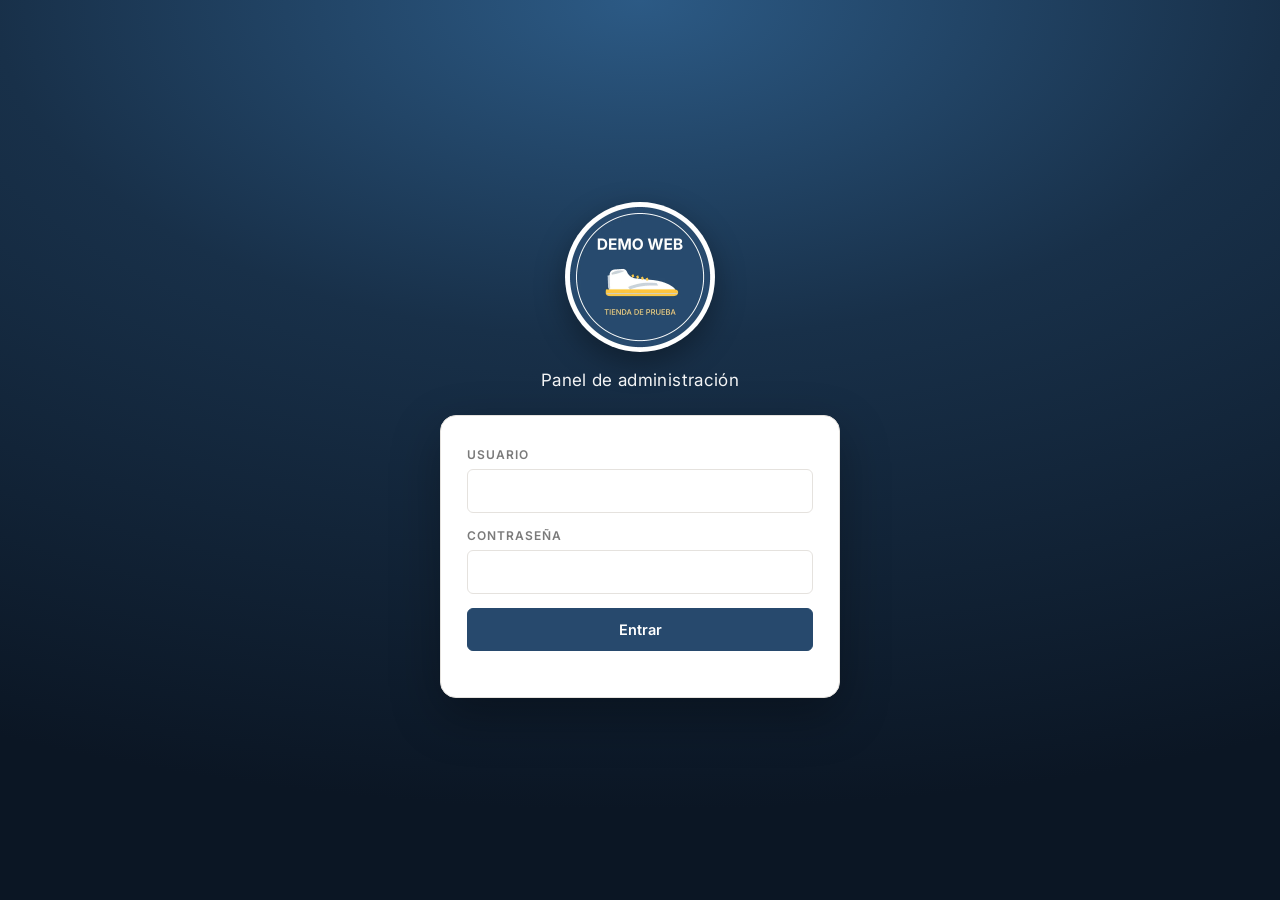
==== commit 26f9d0ae: "Nombre de la tienda: Demo Web La página, el panel, el logo, el manifiesto y el catálogo pasan a deci" ====
--- a/admin.html
+++ b/admin.html
@@ -4,7 +4,7 @@
 <meta charset="utf-8">
 <meta name="viewport" content="width=device-width, initial-scale=1">
 <meta name="robots" content="noindex, nofollow">
-<title>Panel · Demo Store</title>
+<title>Panel · Demo Web</title>
 <link rel="icon" href="favicon.svg" type="image/svg+xml">
 <link rel="preconnect" href="https://fonts.googleapis.com">
 <link rel="preconnect" href="https://fonts.gstatic.com" crossorigin>
@@ -254,7 +254,7 @@
 <!-- ============ entrar ============ -->
 <section class="entrar" data-entrar>
   <div class="entrar-marco">
-    <img class="entrar-logo" src="img/logo-demo.webp" width="600" height="600" alt="Demo Store">
+    <img class="entrar-logo" src="img/logo-demo.webp" width="600" height="600" alt="Demo Web">
     <p class="entrar-titulo">Panel de administración</p>
   <form class="entrar-caja" data-form-entrar>
     <div class="aviso aviso--mal" data-error-entrar hidden></div>
@@ -291,7 +291,7 @@
 <div data-panel hidden>
   <header class="barra">
     <img class="barra-logo" src="img/logo-demo.webp" width="600" height="600" alt="">
-    <span class="marca"><b>DEMO</b><span>STORE</span></span>
+    <span class="marca"><b>DEMO</b><span>WEB</span></span>
     <span class="barra-etiqueta">Panel</span>
     <div class="barra-der">
       <span class="estado-guardado" data-estado>Sin cambios</span>
@@ -1410,7 +1410,7 @@
         pista("Tu página funciona igual sin esto. Para guardar las visitas y los pedidos necesita una " +
           "base de datos gratuita de Cloudflare (D1). Se hace <b>una sola vez</b>:", "pista--antes") +
         '<ol class="st-pasos">' +
-          "<li>En Cloudflare, abre <b>Storage &amp; Databases → D1</b> y toca <b>Create</b>. Ponle de nombre <b>demo-store-estadisticas</b>.</li>" +
+          "<li>En Cloudflare, abre <b>Storage &amp; Databases → D1</b> y toca <b>Create</b>. Ponle de nombre <b>demo-web-estadisticas</b>.</li>" +
           "<li>Copia el <b>Database ID</b> que te muestra.</li>" +
           "<li>En el repositorio, abre <b>wrangler.jsonc</b>: adentro está la línea de <b>d1_databases</b> comentada. Quítale las barras del principio y pega ahí el ID.</li>" +
           "<li>Guarda y espera a que Cloudflare vuelva a publicar. Desde ahí se empiezan a contar las visitas.</li>" +
